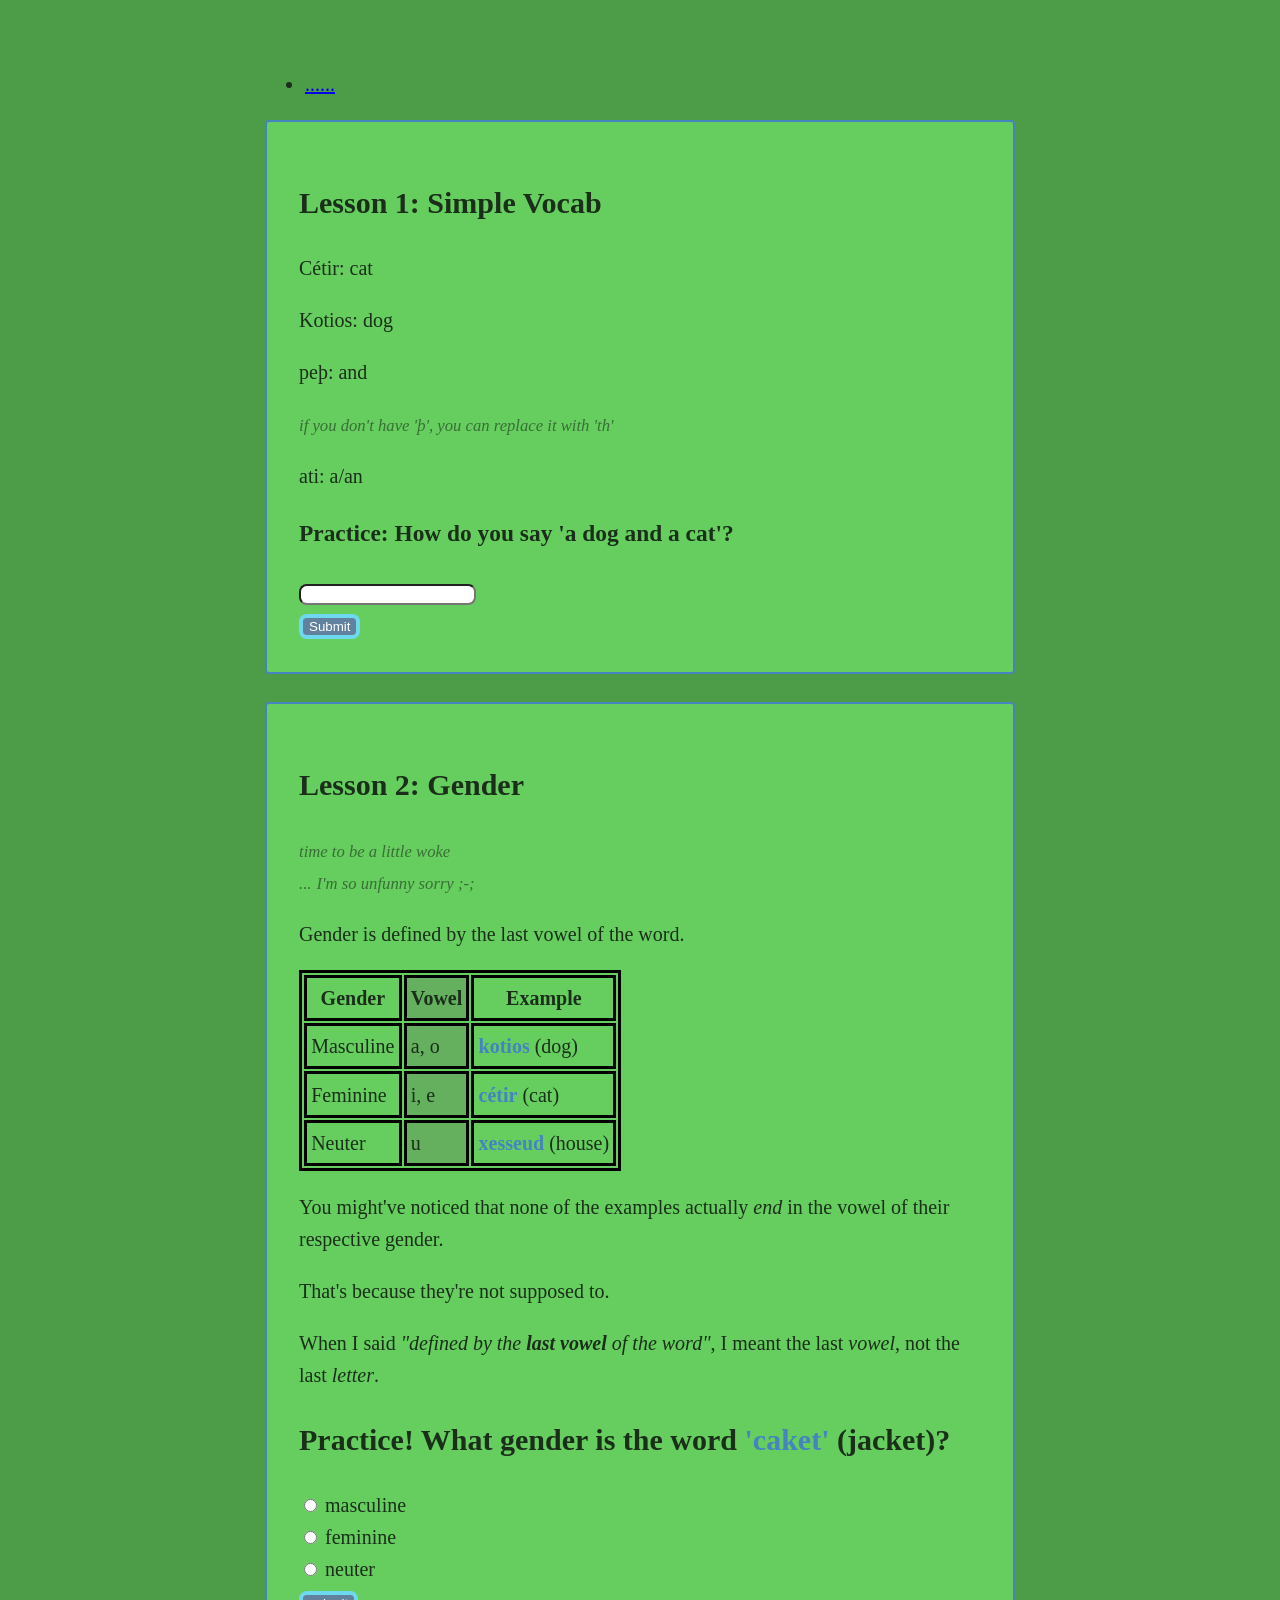
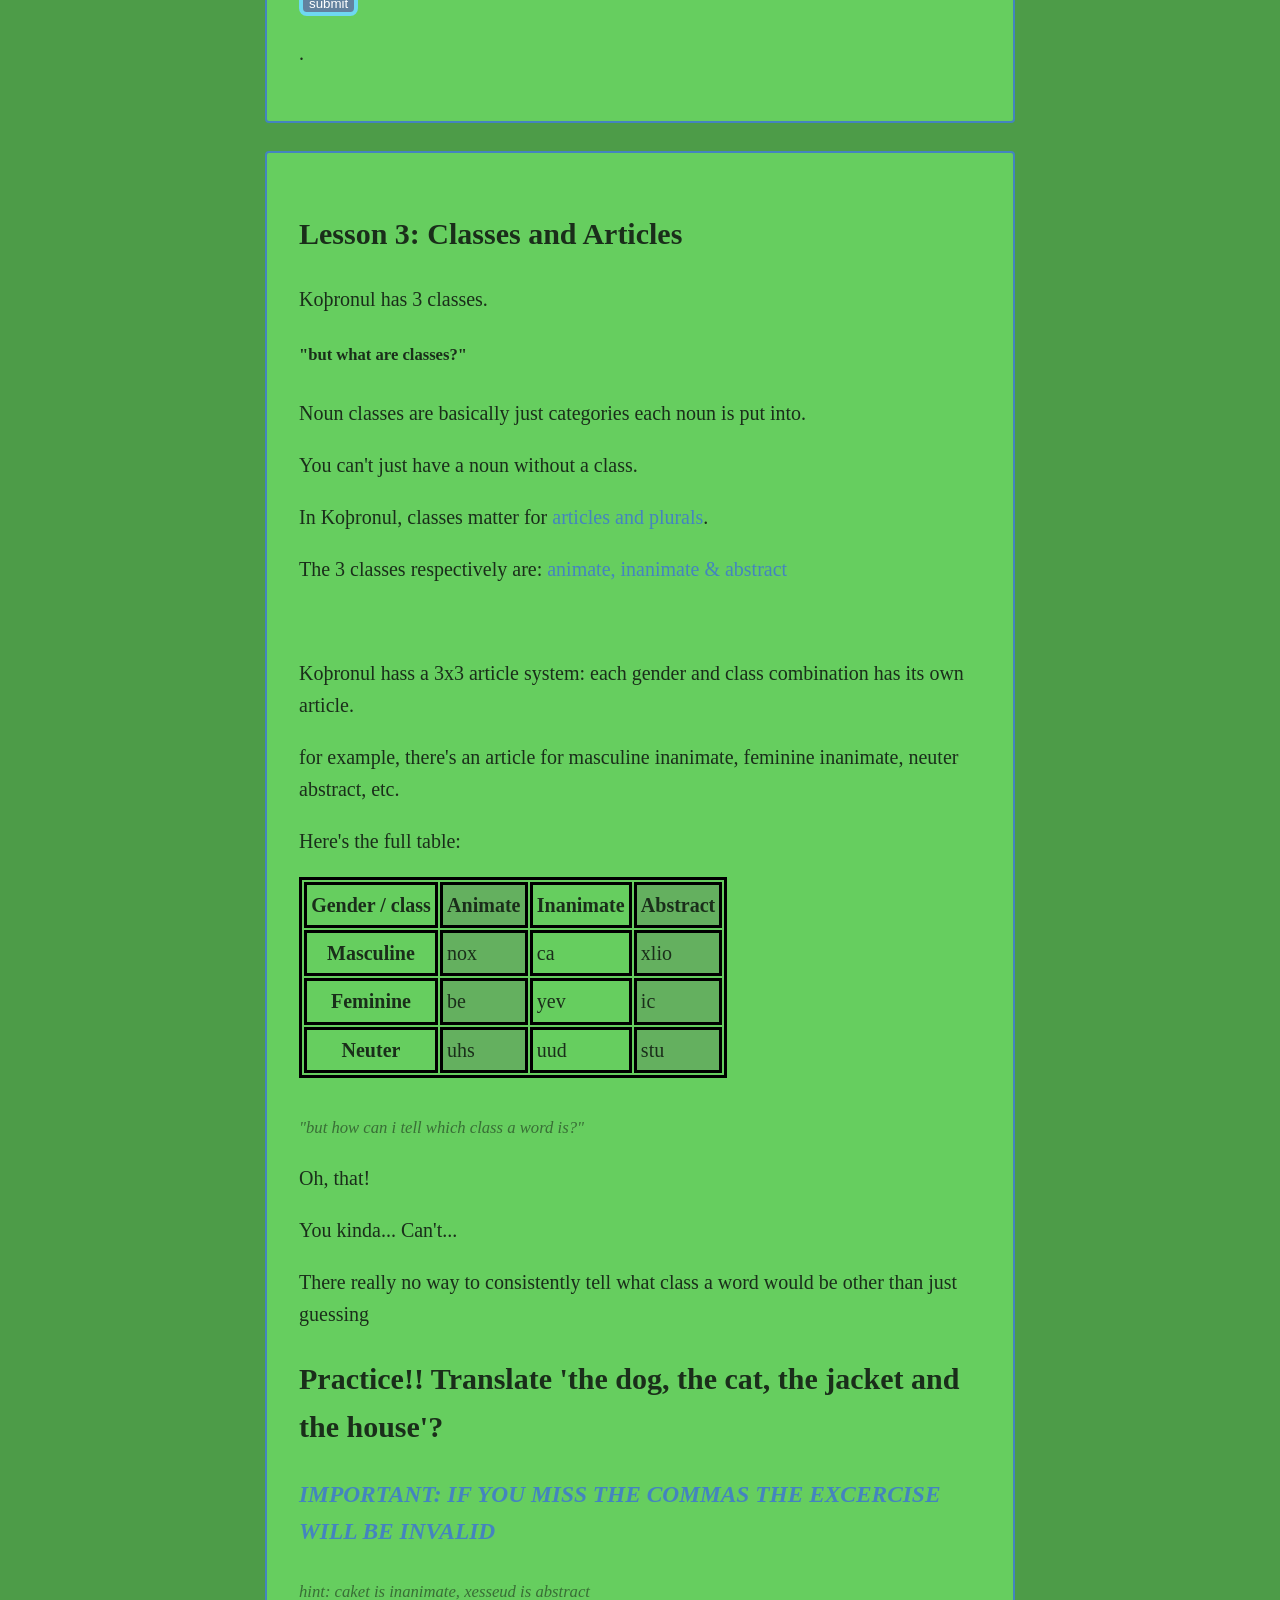
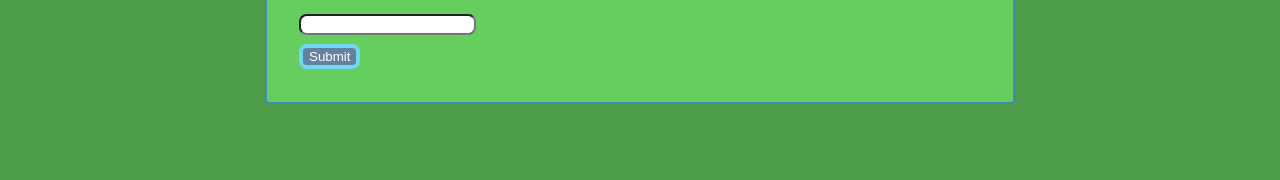
==== index.html @ 9de1907e "first commit" ====
<!DOCTYPE html>
<html>
<head>
  <meta charset="utf-8">
  <meta name="viewport" content="width=device-width, initial-scale=1">
  <link rel="stylesheet" href="style.css">
  <title>Koþronul course</title>
</head>
<body>
  <nav class="sticky-nav">
    <ul>
      <li><a href="#">......</a></li>
    </ul>
  </nav>

  <main>
    <section id="lesson1" class="lesson">
      <h2>Lesson 1: Simple Vocab</h2>
      <p>Cétir: cat</p>
      <p>Kotios: dog</p>
      <p>peþ: and</p>
      <small>if you don't have 'þ', you can replace it with 'th'</small>
      <p>ati: a/an</p>

      <h3>Practice: How do you say 'a dog and a cat'?</h3>
      <input type="text" id="les1">
      <p class="feedback" id= "fb1"></p>
      <button onclick="checkAnswer('les1', 'ati kotios peþ ati cétir', 'ati kotios peth ati cétir', 'fb1')">Submit</button>
    </section>

    <section id="lesson2" class=lesson>
      <h2>Lesson 2: Gender</h2>
      <small>time to be a little woke</small> <br>
      <small>...</small>
      <small>I'm so unfunny sorry ;-; </small>

      <p>Gender is defined by the last vowel of the word.</p>
      <table class="gender-table">
        <thead>
          <tr>
            <th>Gender</th>
            <th>Vowel</th>
            <th>Example</th>
          </tr>
        </thead>
        <tbody>
          <tr>
            <td>Masculine</td>
            <td>a, o</td>
            <td><span class="conlang">kotios</span> (dog)</td>
          </tr>
          <tr>
            <td>Feminine</td>
            <td>i, e</td>
            <td><span class="conlang">cétir</span> (cat)</td>
          </tr>
          <tr>
            <td>Neuter</td>
            <td>u</td>
            <td><span class="conlang">xesseud</span> (house)</td>
          </tr>
        </tbody>
      </table>
      <p>You might've noticed that none of the examples actually <i>end</i> in the vowel of their respective gender.</p>
      <p>That's because they're not supposed to.</p>
      <p>When I said <i>"defined by the <b>last vowel</b> of the word"</i>, I meant the last <i>vowel</i>, not the last <i>letter</i>.</p>

      <h2>Practice! What gender is the word <span class="hhl">'caket'</span> (jacket)?</h2>

      <input type="radio" name="lesson2-practice" value="masculine"> masculine <br>
      <input type="radio" name="lesson2-practice" value="feminine"> feminine <br>
      <input type="radio" name="lesson2-practice" value="neuter"> neuter <br>
      <button onclick="checkRad('lesson2-practice', 'feminine', 'fb2')">submit</button>
      <p id="fb2">.</p>
    </section>

    <section id="l3" class=lesson>
      <h2>Lesson 3: Classes and Articles</h2>
      <p>Koþronul has 3 classes.</p>
      <h5>"but what are classes?"</h5>
      <p>Noun classes are basically just categories each noun is put into.</p>
      <p>You can't just have a noun without a class.</p>
      <p>In Koþronul, classes matter for <span class="hl">articles and plurals</span>. </p>
      <p>The 3 classes respectively are: <span class="hl">animate, inanimate & abstract</span></p><br>
      <p>Koþronul hass a 3x3 article system: each gender and class combination has its own article.</p>
      <p>for example, there's an article for masculine inanimate, feminine inanimate, neuter abstract, etc.</p>
      <p>Here's the full table:</p>
      <table>
        <tr>
          <th>Gender / class</th>
          <th>Animate</th>
          <th>Inanimate</th>
          <th>Abstract</th>
        </tr>
        <tr>
          <th>Masculine</th>
          <td>nox</td>
          <td>ca</td>
          <td>xlio</td>
        </tr>
        <tr>
          <th>Feminine</th>
          <td>be</td>
          <td>yev</td>
          <td>ic</td>
        </tr>
        <tr>
          <th>Neuter</th>
          <td>uhs</td>
          <td>uud</td>
          <td>stu</td>
        </tr>
      </table> <br>
      <small>"but how can i tell which class a word is?"</small>
      <p>Oh, that!</p>
      <p>You kinda... Can't...</p>
      <p>There really no way to consistently tell what class a word would be other than just guessing</p>

      <h2>Practice!! Translate 'the dog, the cat, the jacket and the house'?</h2>
      <h3 class=hhl><i>IMPORTANT: IF YOU MISS THE COMMAS THE EXCERCISE WILL BE INVALID</i></h3>
      <small> hint: caket is inanimate, xesseud is abstract </small><br>
      <input type="text" id="les3">
      <p class="feedback" id= "fb3"></p>
      <button onclick="checkAnswer('les3', 'nox kotios, be cétir, yev caket peþ stu xesseud', 'nox kotios, be cétir, yev caket peth stu xesseud', 'fb3')">Submit</button>
    </section>

  </main>
  <script src="script.js"></script>
</body>
</html>
---- style.css ----
:root{
  --flag-blue: #4484BF;
  --white: #FFF;
  --small: #1a2e1a99;
  --flag-green: #66CE5F;
  --bg: #4d9c48;
  --main: #1a2e1a;
  --gloss: #62819e; /* desaturated version of --flag-blue */
  --lemon: #e1f06e;
  --idk: #6ed8f0;
  --table-accent: #64b05f;
}
/* I still have no clue what this is supposed to be for.. */
.lesson-grid {
  display: grid;
  grid-template-columns: repeat(auto-fit, minmax(280px, 1fr));
  gap: 1.5rem;
}

/* The magic responsive text that shrinks on phones */
body {
  font-size: clamp(1rem, 2.5vw, 1.25rem);
  line-height: 1.6;
  max-width: 75ch;
  margin: 0 auto;
  padding: clamp(1rem, 4vw, 3rem);
  background-color: var(--bg);
  color: var(--main);
  font-family: 'Verdana';
}

.table-wrapper {
  overflow-x: auto;
}

img, video, iframe {
  max-width: 100%;
  height: auto;
}

small {
  color: var(--small);
  font-style: italic;
}
/*highlight*/
.hl { color: var(--flag-blue); }
/*high-highlight (so that I don't have to type <b></b> every five seconds*/
.hhl, .conlang { color: var(--flag-blue); font-weight: bold; }

.article-table {
  width: 100%;
  border-collapse: collapse;
  background-color: white;
  border-radius: 0.5rem;
  overflow: hidden;
  box-shadow: 0 2px 8px rgba(102, 206, 95, 0.2); /* Green-tinted shadow */
}

.article-table th {
  background-color: var(--flag-green);
  color: white;
  padding: 0.8rem;
  text-align: center;
}

.article-table td {
  padding: 0.6rem 0.8rem;
  border-bottom: 1px solid #e0f0de;
  text-align: center;
}

.article-table tr:nth-child(even) {
  background-color: #f3faf2;  /* Alternating very light green rows */
}

.lesson {
  background-color: var(--flag-green);
  padding: 2rem;
  border-radius: 0.25rem;
  margin-bottom: 1.75rem;
  border: 2px solid var(--flag-blue);
}

.feedback {
  color: #00000000;
  font-size: 1.25rem;
  margin: 0 0;
}

button {
  background-color: var(--gloss);
  color: var(--white);
  border: var(--idk) solid 0.29rem /*0.78rem*/;
  border-radius: 0.48rem;
}

input { border-radius: 0.48rem; }

table, th, td {
  border: solid black;
  /*padding: 0.26rem;*/
}

th, td {
  padding: 0.26rem;
}

table td:nth-child(even), th:nth-child(even){
  background-color: var(--table-accent);
}
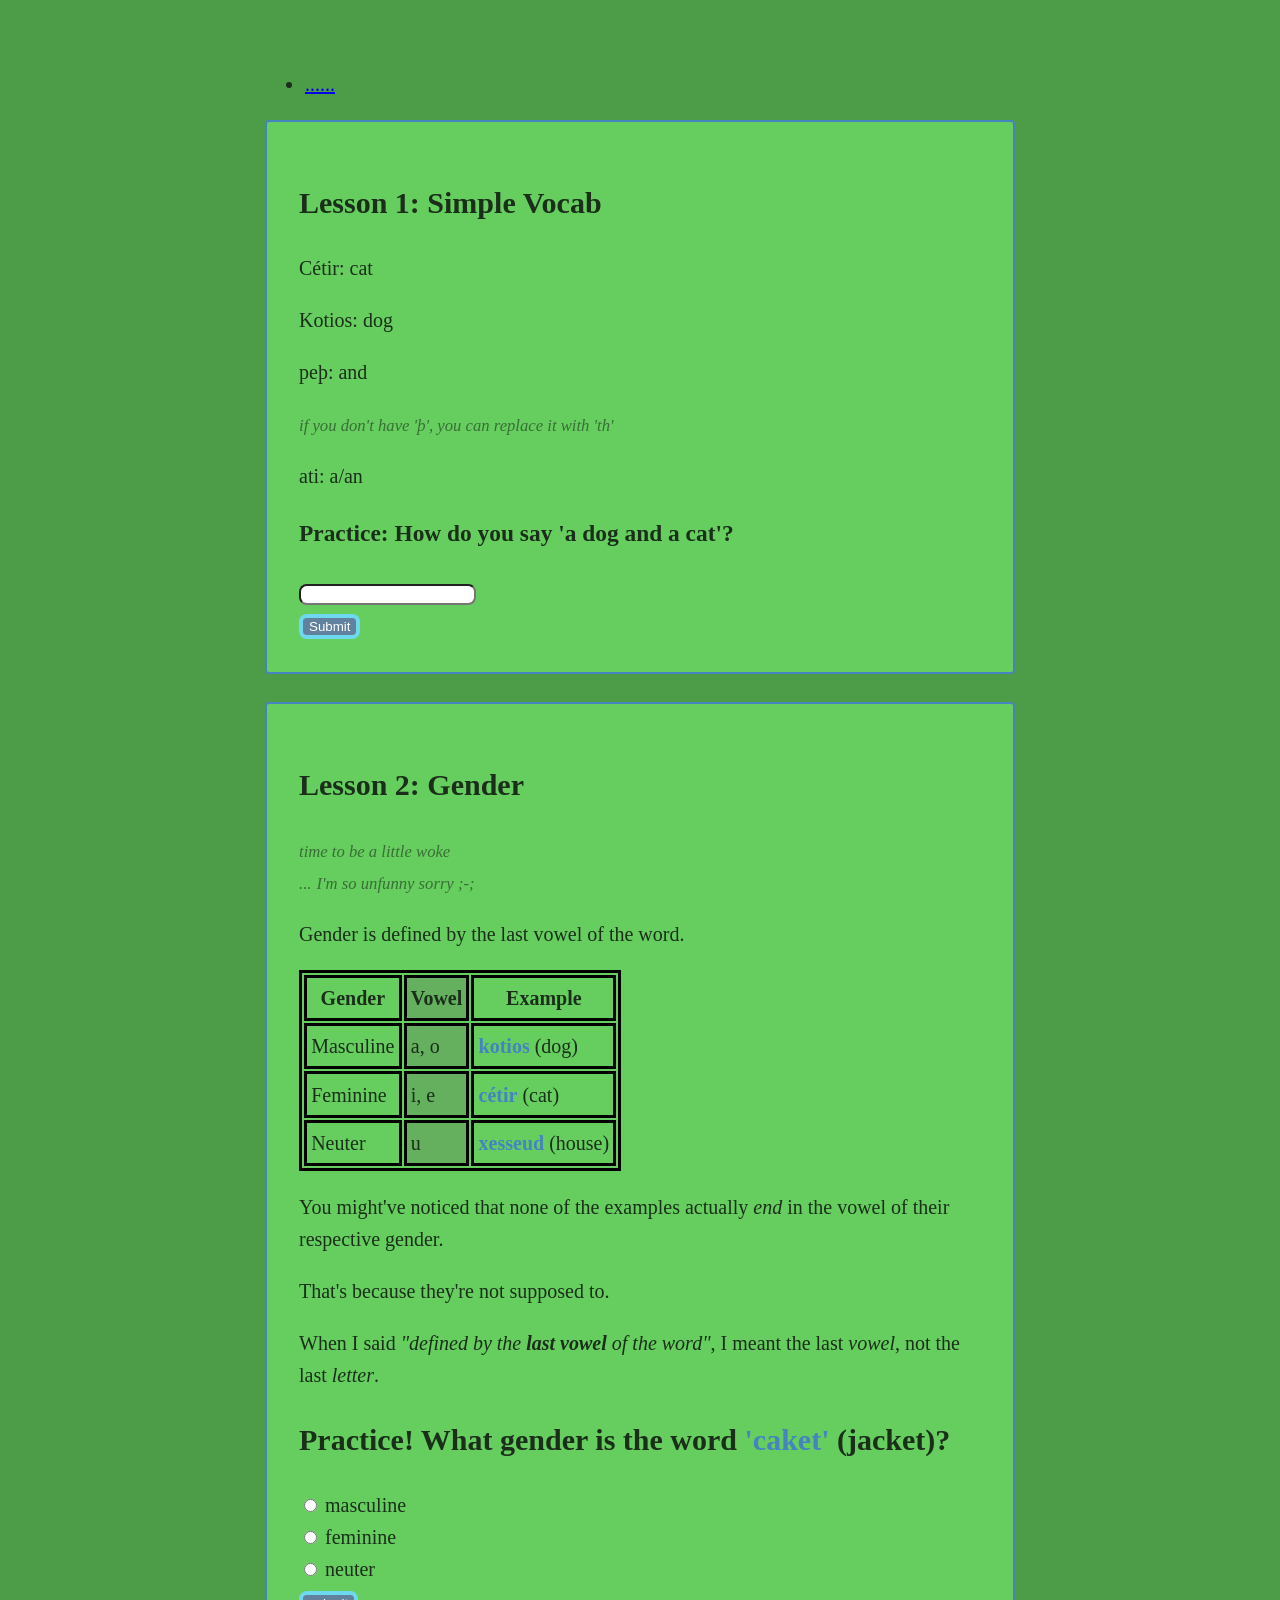
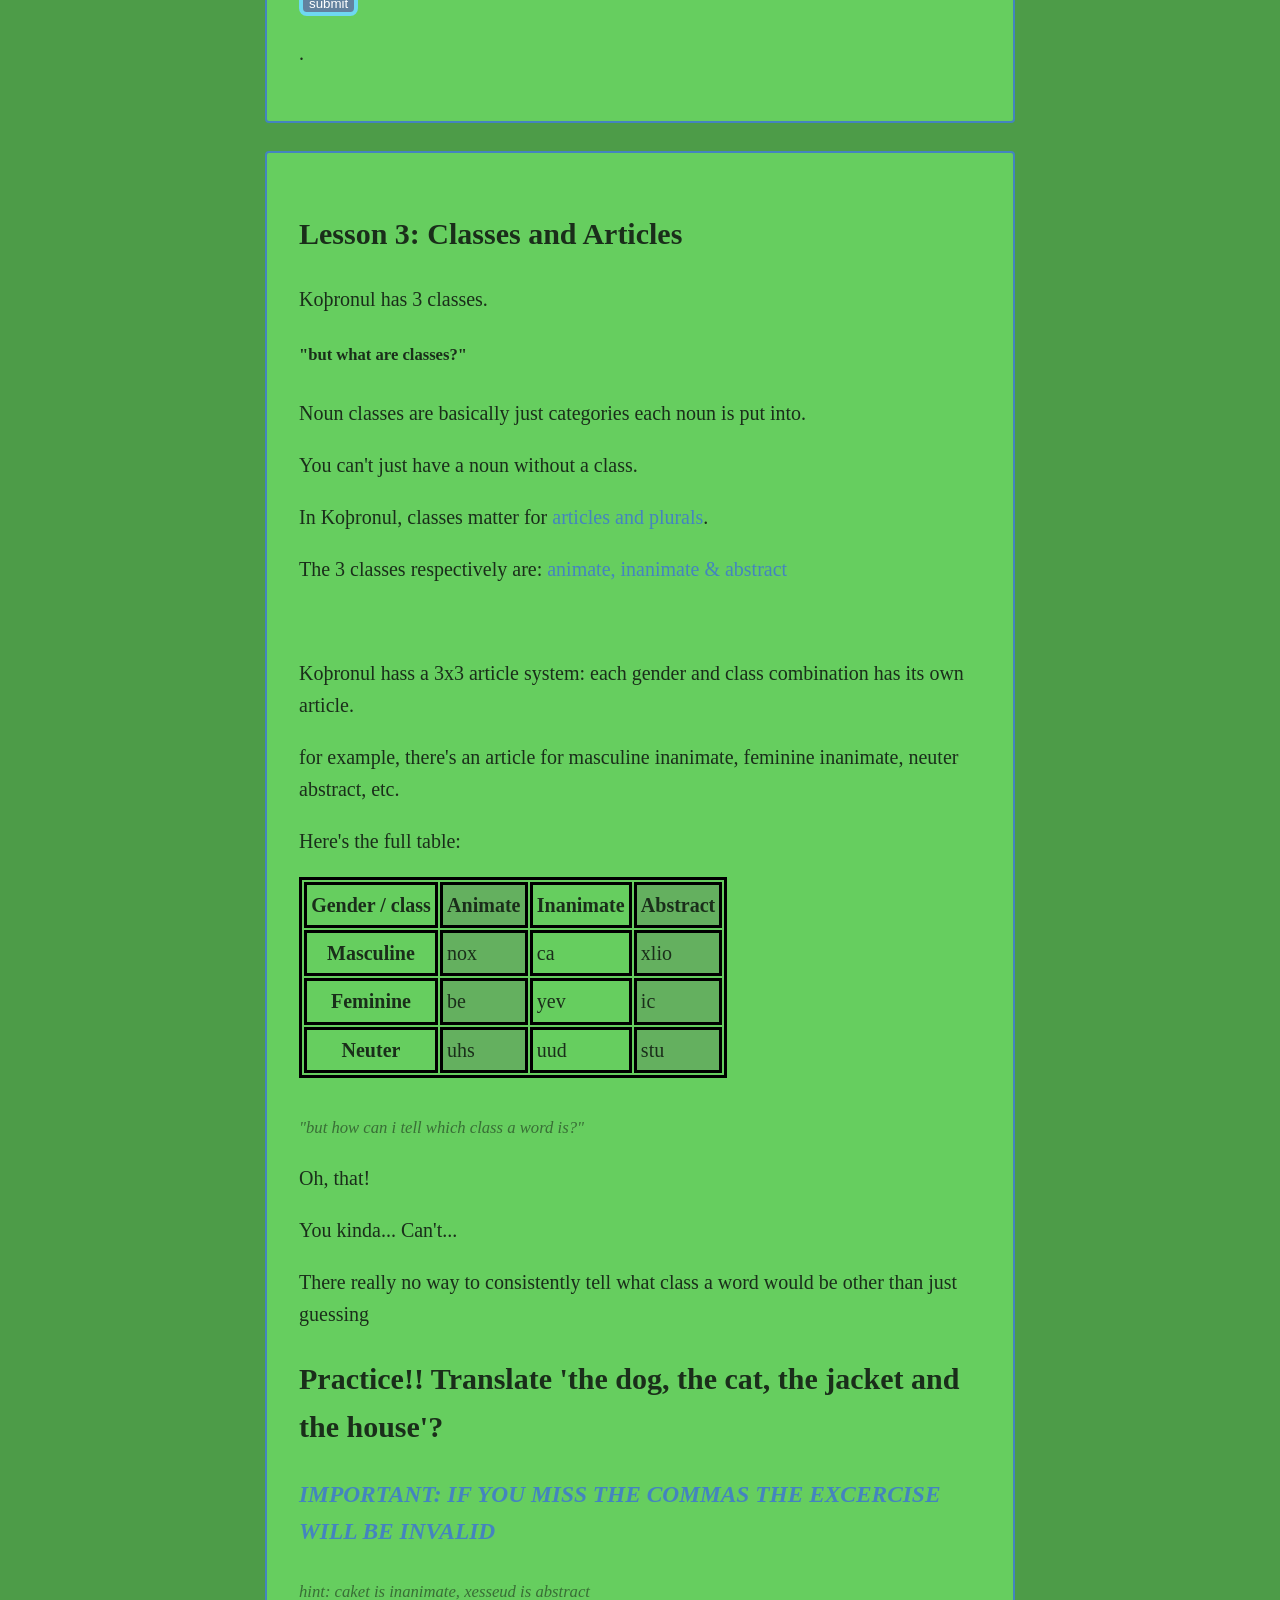
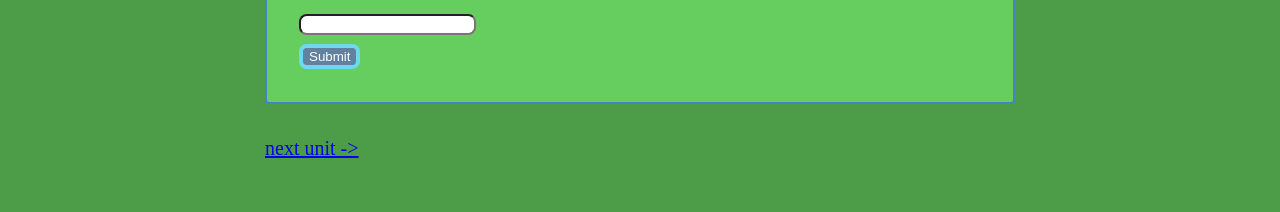
==== commit b9c6a71c: "hvbjhfksda" ====
--- a/index.html
+++ b/index.html
@@ -123,7 +123,8 @@
       <p class="feedback" id= "fb3"></p>
       <button onclick="checkAnswer('les3', 'nox kotios, be cétir, yev caket peþ stu xesseud', 'nox kotios, be cétir, yev caket peth stu xesseud', 'fb3')">Submit</button>
     </section>
-
+    
+    <a href="1.html">next unit -></a>
   </main>
   <script src="script.js"></script>
 </body>
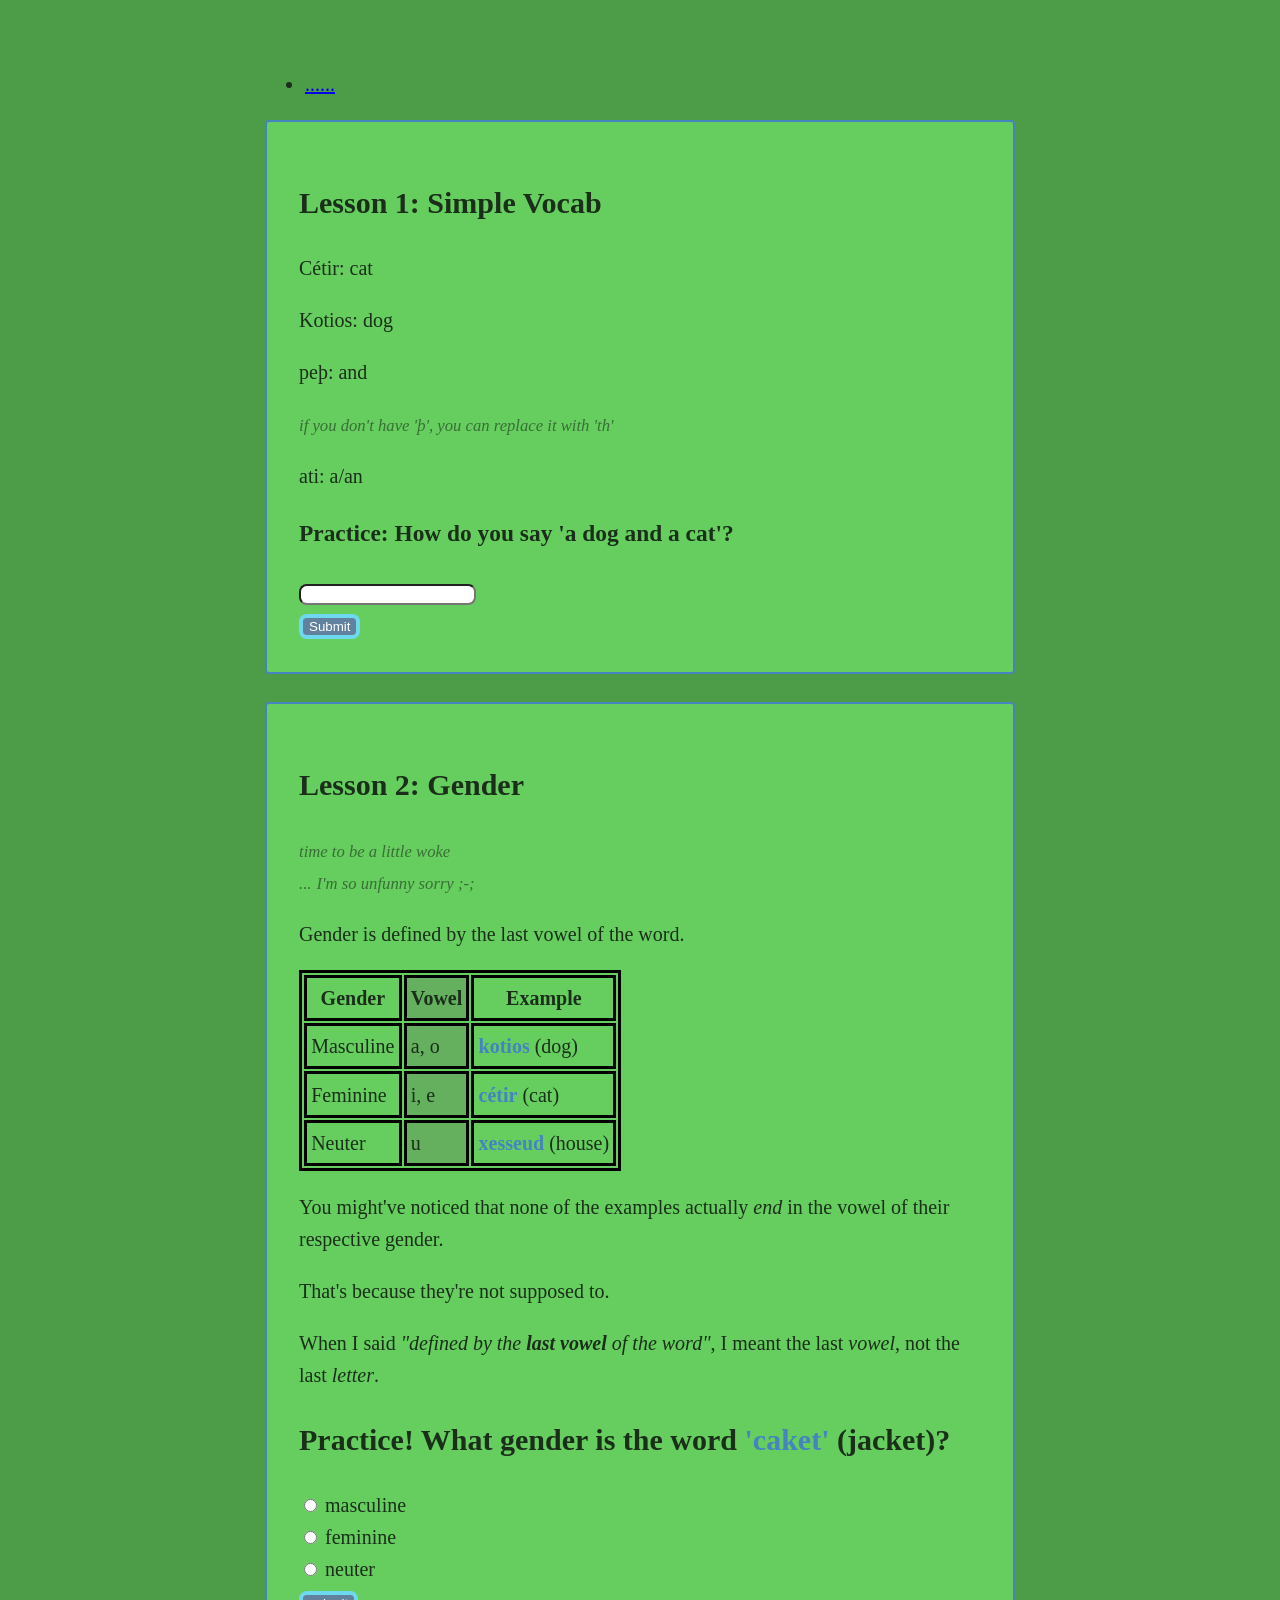
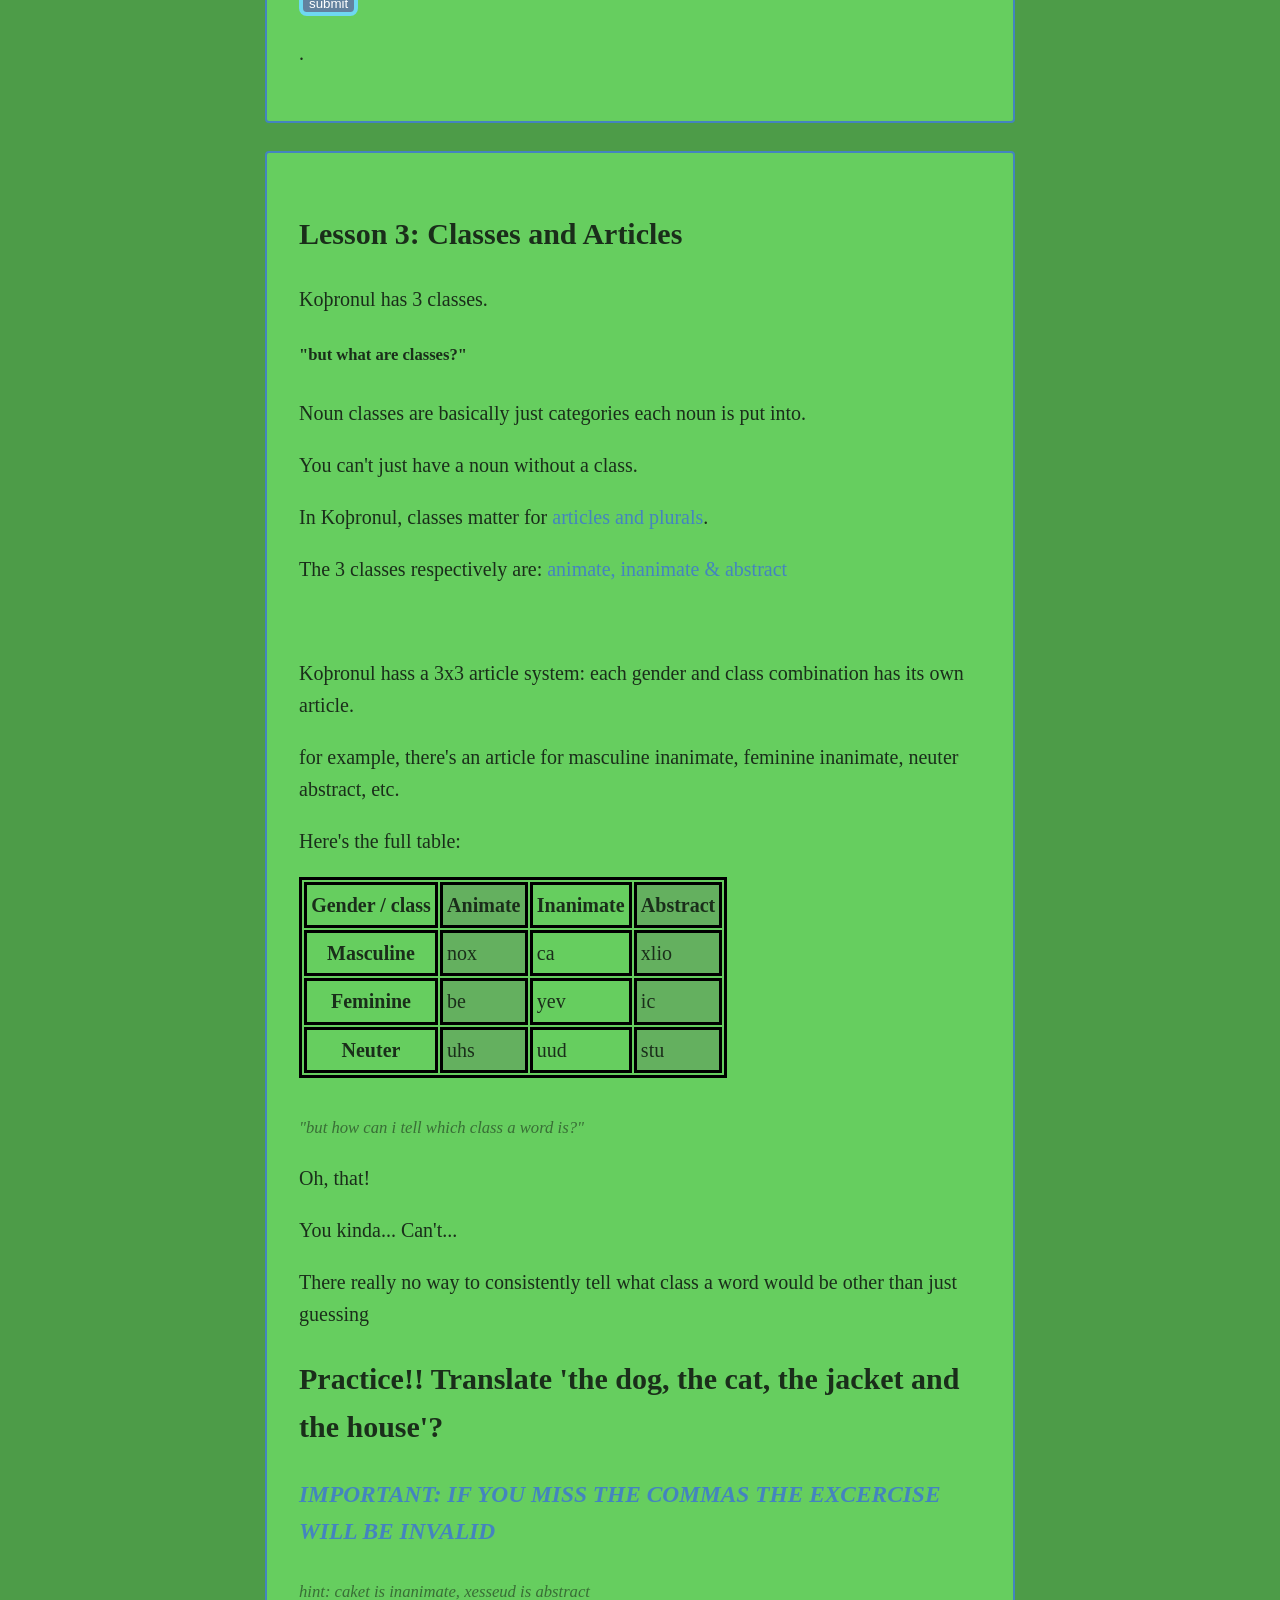
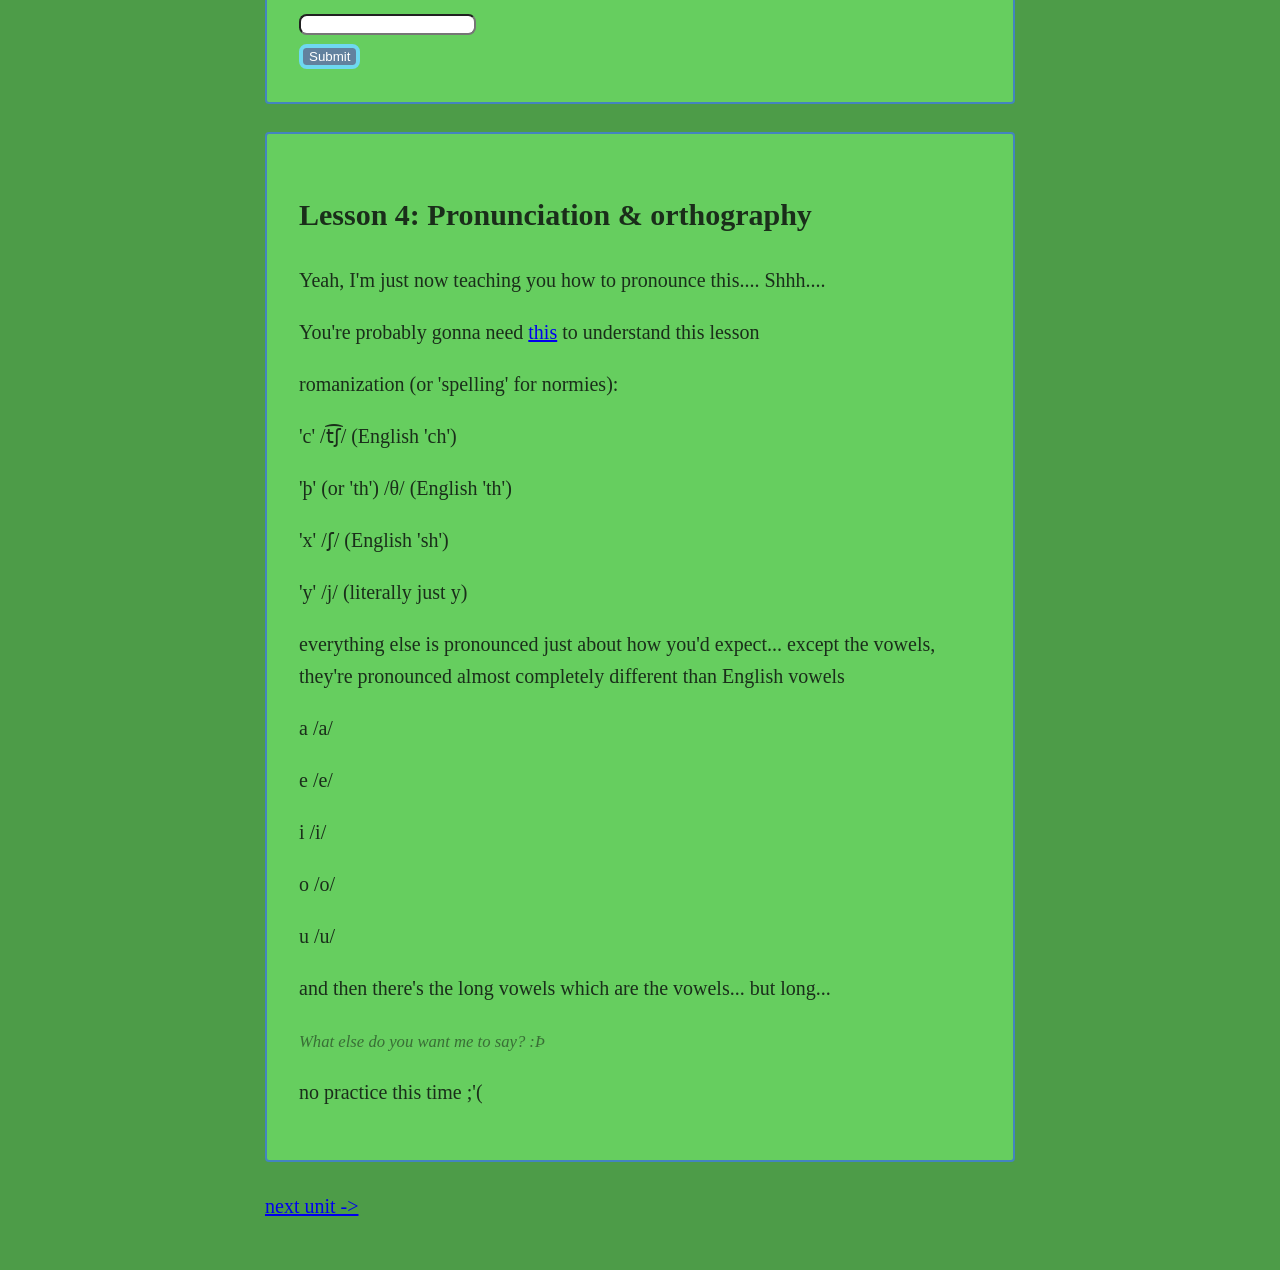
==== commit 48b11d6c: "eddeglerhg" ====
--- a/index.html
+++ b/index.html
@@ -4,6 +4,7 @@
   <meta charset="utf-8">
   <meta name="viewport" content="width=device-width, initial-scale=1">
   <link rel="stylesheet" href="style.css">
+  <link rel="icon" href="icon.png">
   <title>Koþronul course</title>
 </head>
 <body>
@@ -123,7 +124,25 @@
       <p class="feedback" id= "fb3"></p>
       <button onclick="checkAnswer('les3', 'nox kotios, be cétir, yev caket peþ stu xesseud', 'nox kotios, be cétir, yev caket peth stu xesseud', 'fb3')">Submit</button>
     </section>
-    
+    <section id="l4" class="lesson">
+      <h2>Lesson 4: Pronunciation & orthography</h2>
+      <p>Yeah, I'm just now teaching you how to pronounce this.... Shhh....</p>
+      <p>You're probably gonna need <a href="https://ipachart.com" target="_blank">this</a> to understand this lesson</p>
+      <p>romanization (or 'spelling' for normies):</p>
+      <p>'c' /t͡ʃ/ (English 'ch')</p>
+      <p>'þ' (or 'th') /θ/ (English 'th')</p>
+      <p>'x' /ʃ/ (English 'sh')</p>
+      <p>'y' /j/ (literally just y)</p>
+      <p>everything else is pronounced just about how you'd expect... except the vowels, they're pronounced almost completely different than English vowels</p>
+      <p>a /a/</p>
+      <p>e /e/</p>
+      <p>i /i/</p>
+      <p>o /o/</p>
+      <p>u /u/</p>
+      <p>and then there's the long vowels which are the vowels... but long...</p>
+      <small>What else do you want me to say? :Þ</small> <br>
+      <p>no practice this time ;'(</p>
+    </section>
     <a href="1.html">next unit -></a>
   </main>
   <script src="script.js"></script>
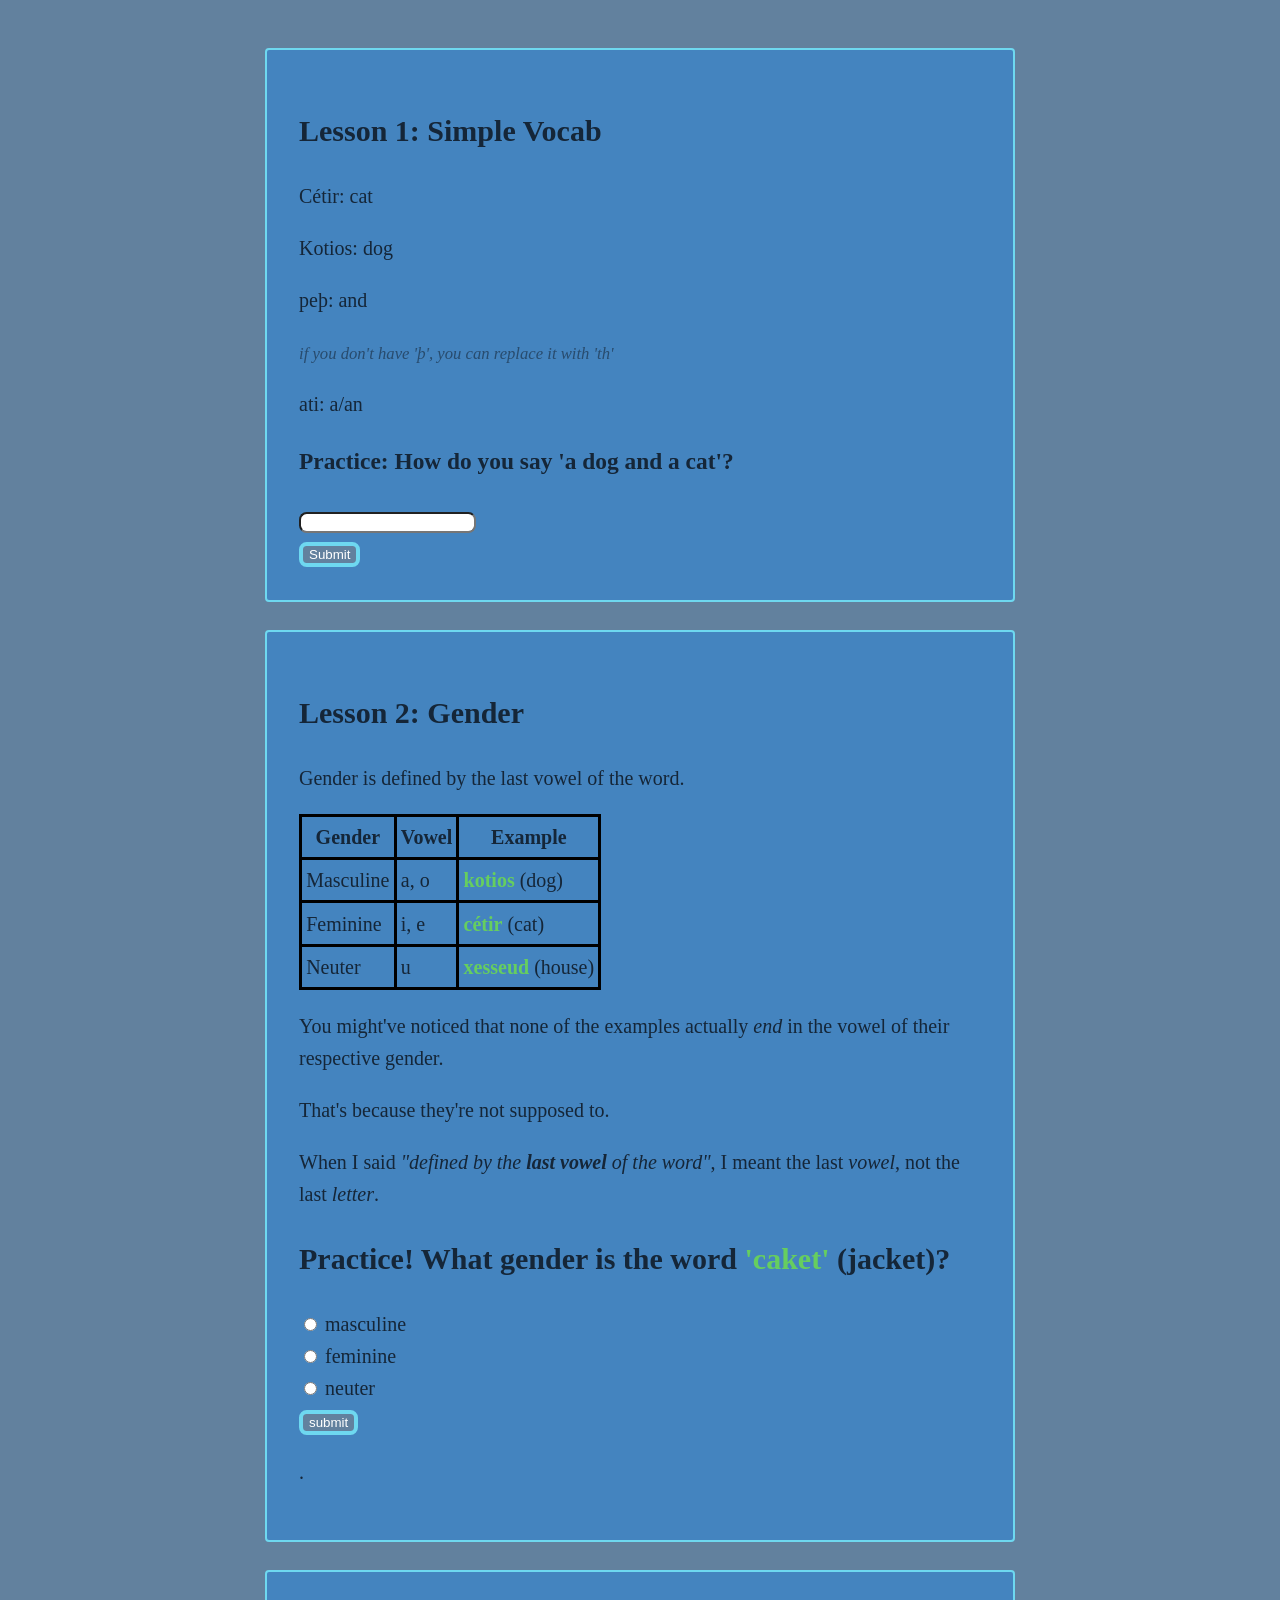
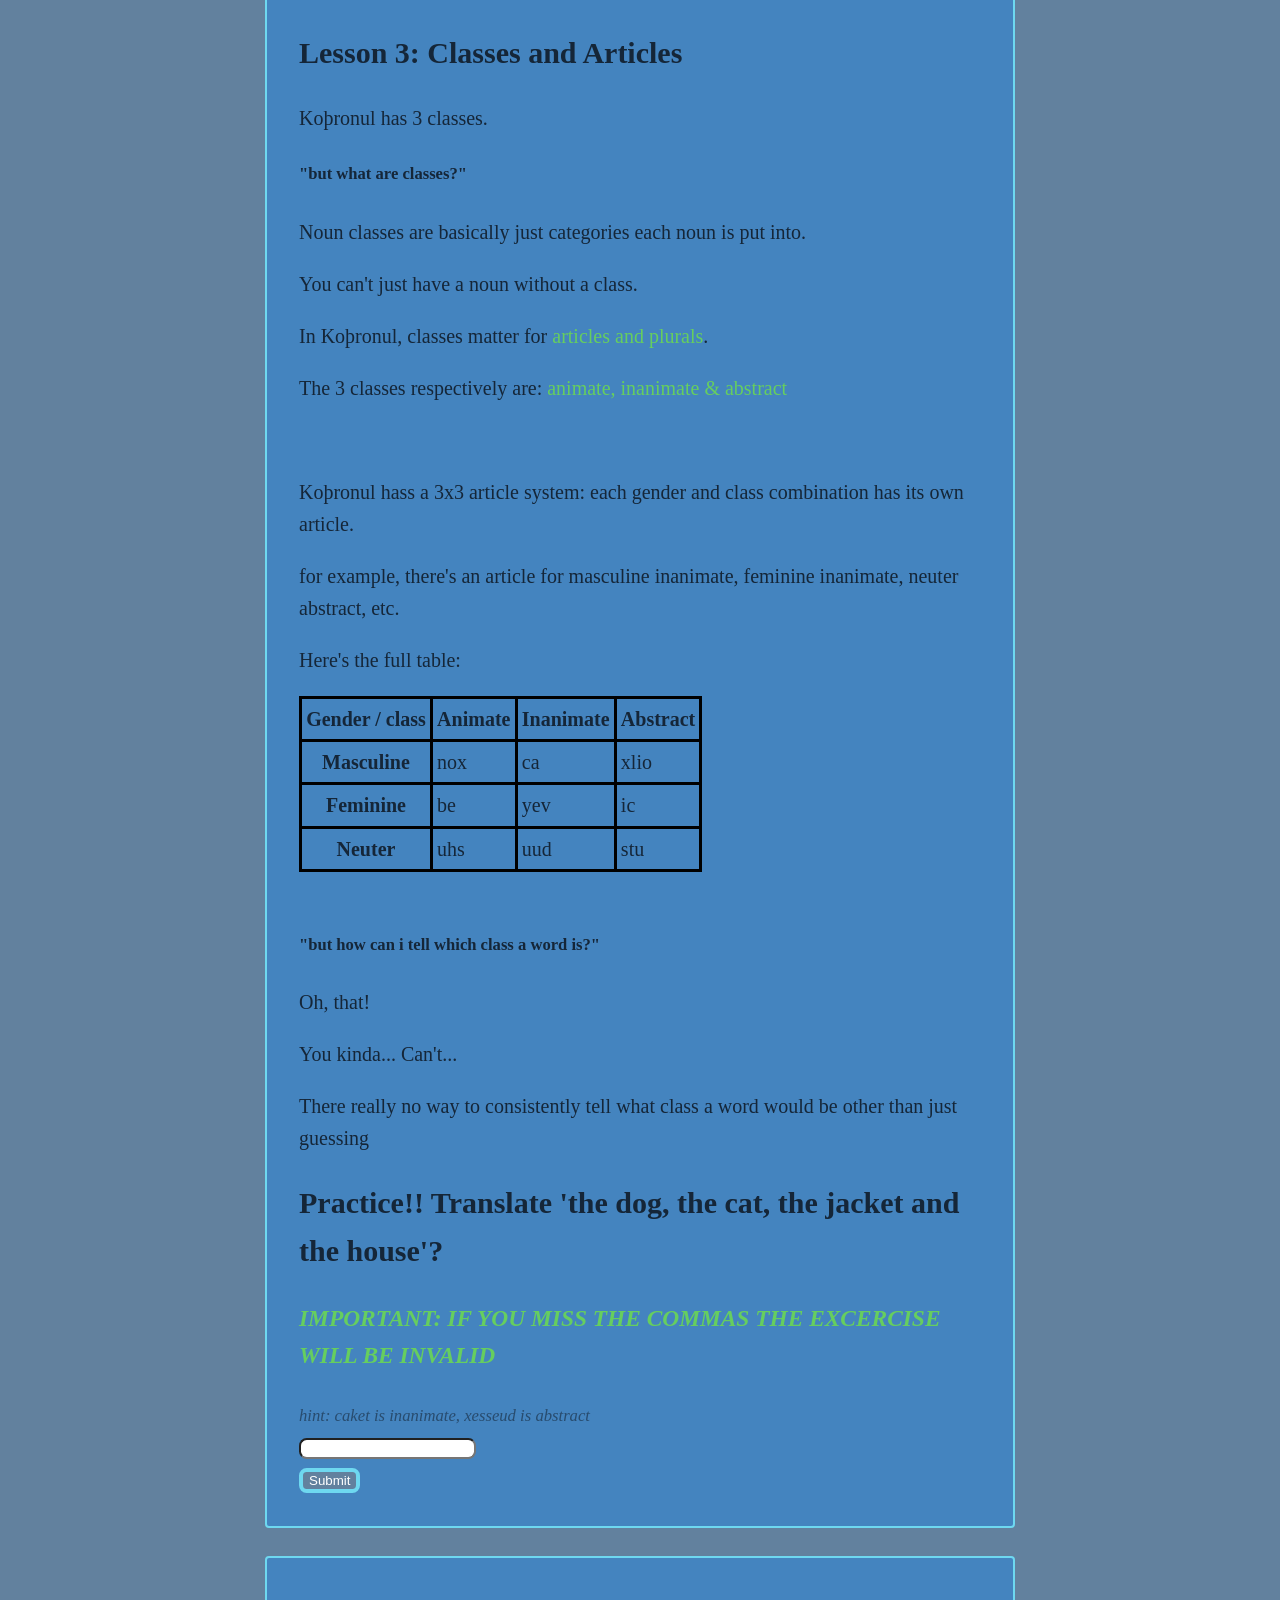
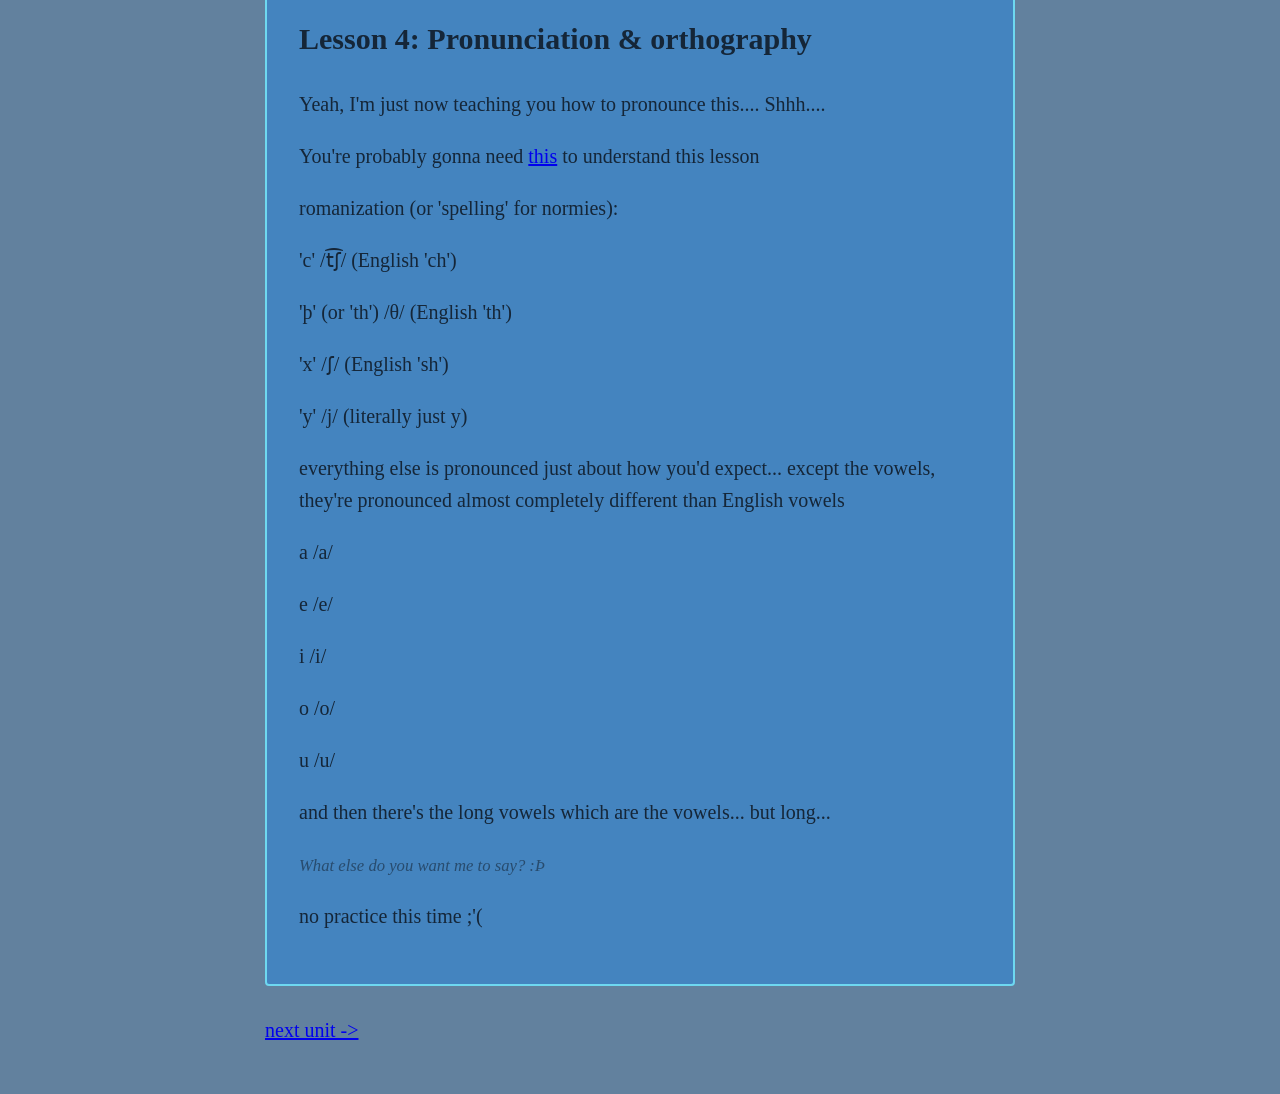
==== commit 49f9863a: "changed themeing" ====
--- a/index.html
+++ b/index.html
@@ -8,12 +8,6 @@
   <title>Koþronul course</title>
 </head>
 <body>
-  <nav class="sticky-nav">
-    <ul>
-      <li><a href="#">......</a></li>
-    </ul>
-  </nav>
-
   <main>
     <section id="lesson1" class="lesson">
       <h2>Lesson 1: Simple Vocab</h2>
@@ -31,12 +25,12 @@
 
     <section id="lesson2" class=lesson>
       <h2>Lesson 2: Gender</h2>
-      <small>time to be a little woke</small> <br>
-      <small>...</small>
-      <small>I'm so unfunny sorry ;-; </small>
+      <!--< small>time to be a little woke</small> <br>
+      <small>...</small><br>
+      <small>I'm so unfunny sorry ;-; </small> -->
 
       <p>Gender is defined by the last vowel of the word.</p>
-      <table class="gender-table">
+      <table>
         <thead>
           <tr>
             <th>Gender</th>
@@ -112,7 +106,7 @@
           <td>stu</td>
         </tr>
       </table> <br>
-      <small>"but how can i tell which class a word is?"</small>
+      <h5>"but how can i tell which class a word is?"</h5>
       <p>Oh, that!</p>
       <p>You kinda... Can't...</p>
       <p>There really no way to consistently tell what class a word would be other than just guessing</p>
--- a/style.css
+++ b/style.css
@@ -1,10 +1,11 @@
 :root{
   --flag-blue: #4484BF;
   --white: #FFF;
-  --small: #1a2e1a99;
+  --small: #15263899;
   --flag-green: #66CE5F;
-  --bg: #4d9c48;
-  --main: #1a2e1a;
+  /*--bg: #4d9c48;*/
+  /*--main: #1a2e1a;*/
+  --main: #152638;
   --gloss: #62819e; /* desaturated version of --flag-blue */
   --lemon: #e1f06e;
   --idk: #6ed8f0;
@@ -24,7 +25,7 @@
   max-width: 75ch;
   margin: 0 auto;
   padding: clamp(1rem, 4vw, 3rem);
-  background-color: var(--bg);
+  background-color: var(--gloss);
   color: var(--main);
   font-family: 'Verdana';
 }
@@ -43,42 +44,16 @@
   font-style: italic;
 }
 /*highlight*/
-.hl { color: var(--flag-blue); }
+.hl { color: var(--flag-green); }
 /*high-highlight (so that I don't have to type <b></b> every five seconds*/
-.hhl, .conlang { color: var(--flag-blue); font-weight: bold; }
-
-.article-table {
-  width: 100%;
-  border-collapse: collapse;
-  background-color: white;
-  border-radius: 0.5rem;
-  overflow: hidden;
-  box-shadow: 0 2px 8px rgba(102, 206, 95, 0.2); /* Green-tinted shadow */
-}
-
-.article-table th {
-  background-color: var(--flag-green);
-  color: white;
-  padding: 0.8rem;
-  text-align: center;
-}
-
-.article-table td {
-  padding: 0.6rem 0.8rem;
-  border-bottom: 1px solid #e0f0de;
-  text-align: center;
-}
-
-.article-table tr:nth-child(even) {
-  background-color: #f3faf2;  /* Alternating very light green rows */
-}
+.hhl, .conlang { color: var(--flag-green); font-weight: bold; }
 
 .lesson {
-  background-color: var(--flag-green);
+  background-color: var(--flag-blue) /*var(--flag-green)*/;
   padding: 2rem;
   border-radius: 0.25rem;
   margin-bottom: 1.75rem;
-  border: 2px solid var(--flag-blue);
+  border: 2px solid var(--idk);
 }
 
 .feedback {
@@ -98,6 +73,7 @@
 
 table, th, td {
   border: solid black;
+  border-collapse: collapse;
   /*padding: 0.26rem;*/
 }
 
@@ -105,6 +81,7 @@
   padding: 0.26rem;
 }
 
-table td:nth-child(even), th:nth-child(even){
+/*table td:nth-child(even), th:nth-child(even){
   background-color: var(--table-accent);
 }
+*/
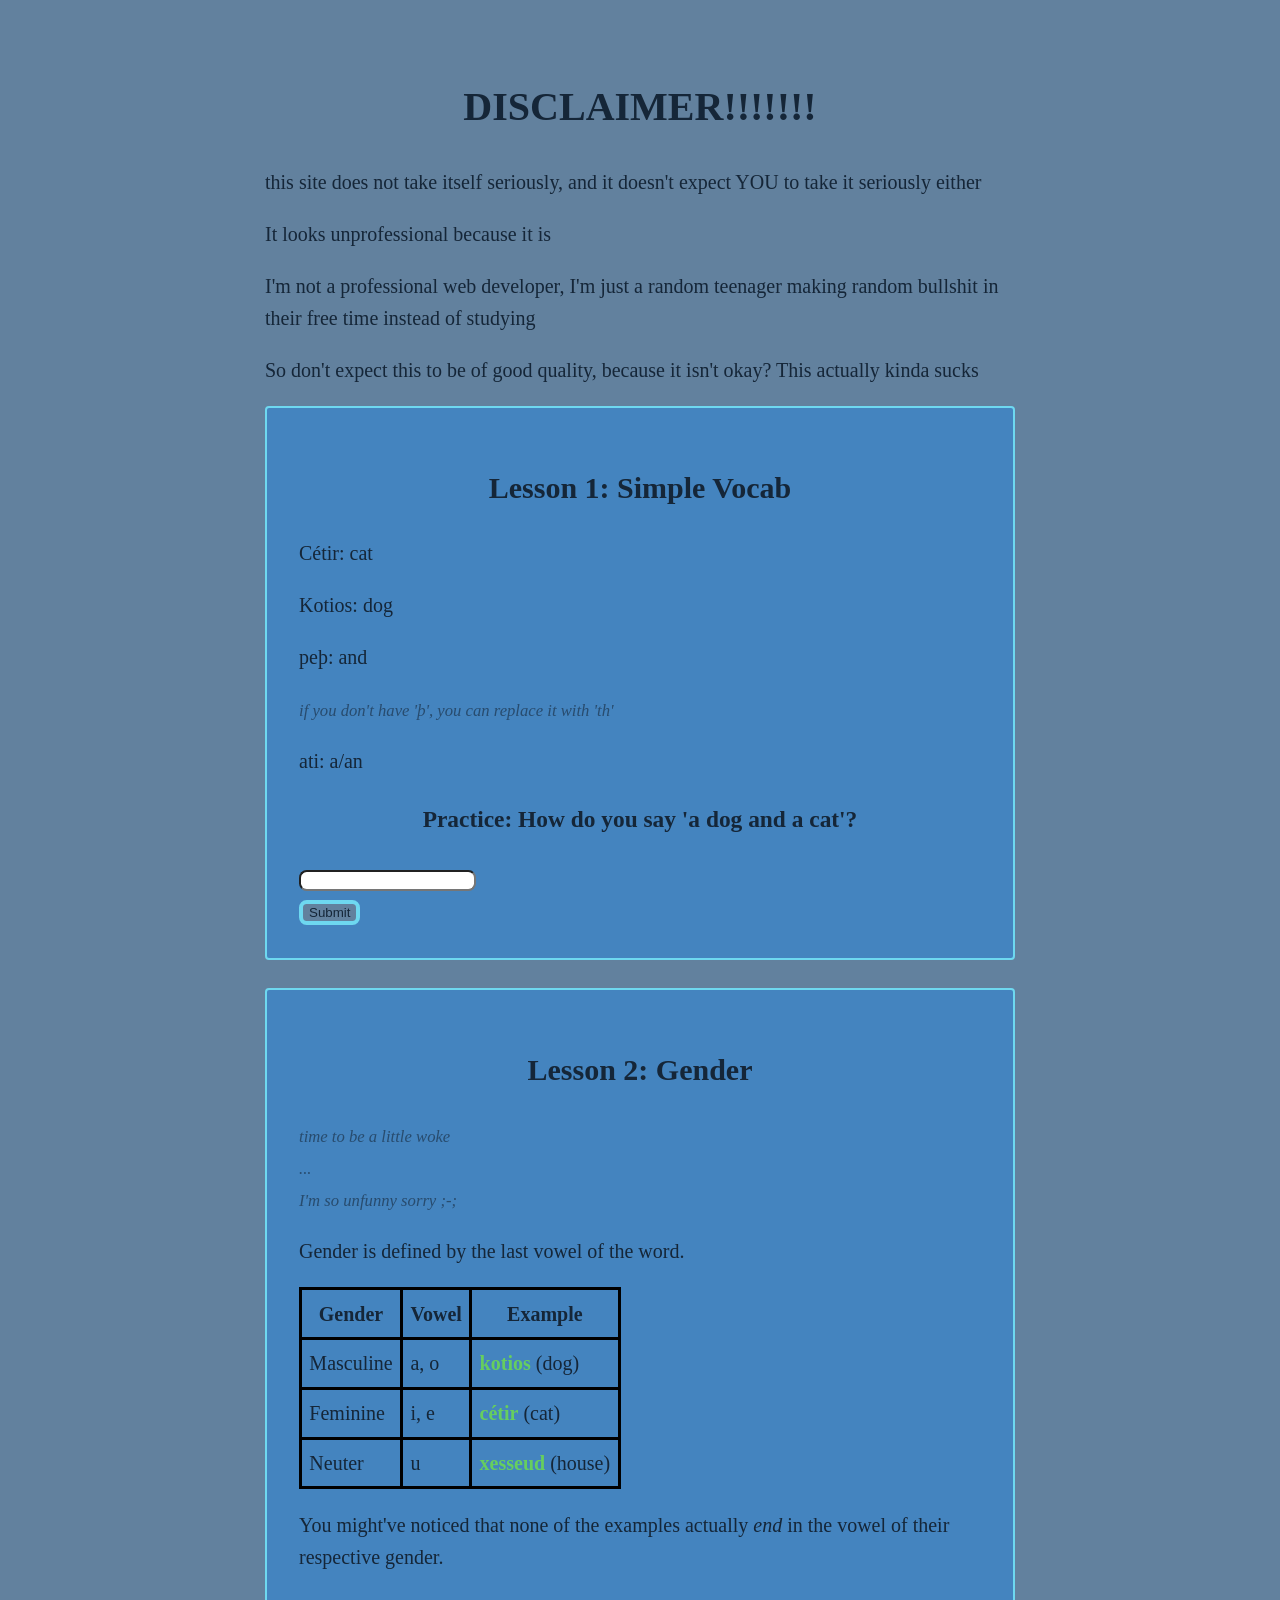
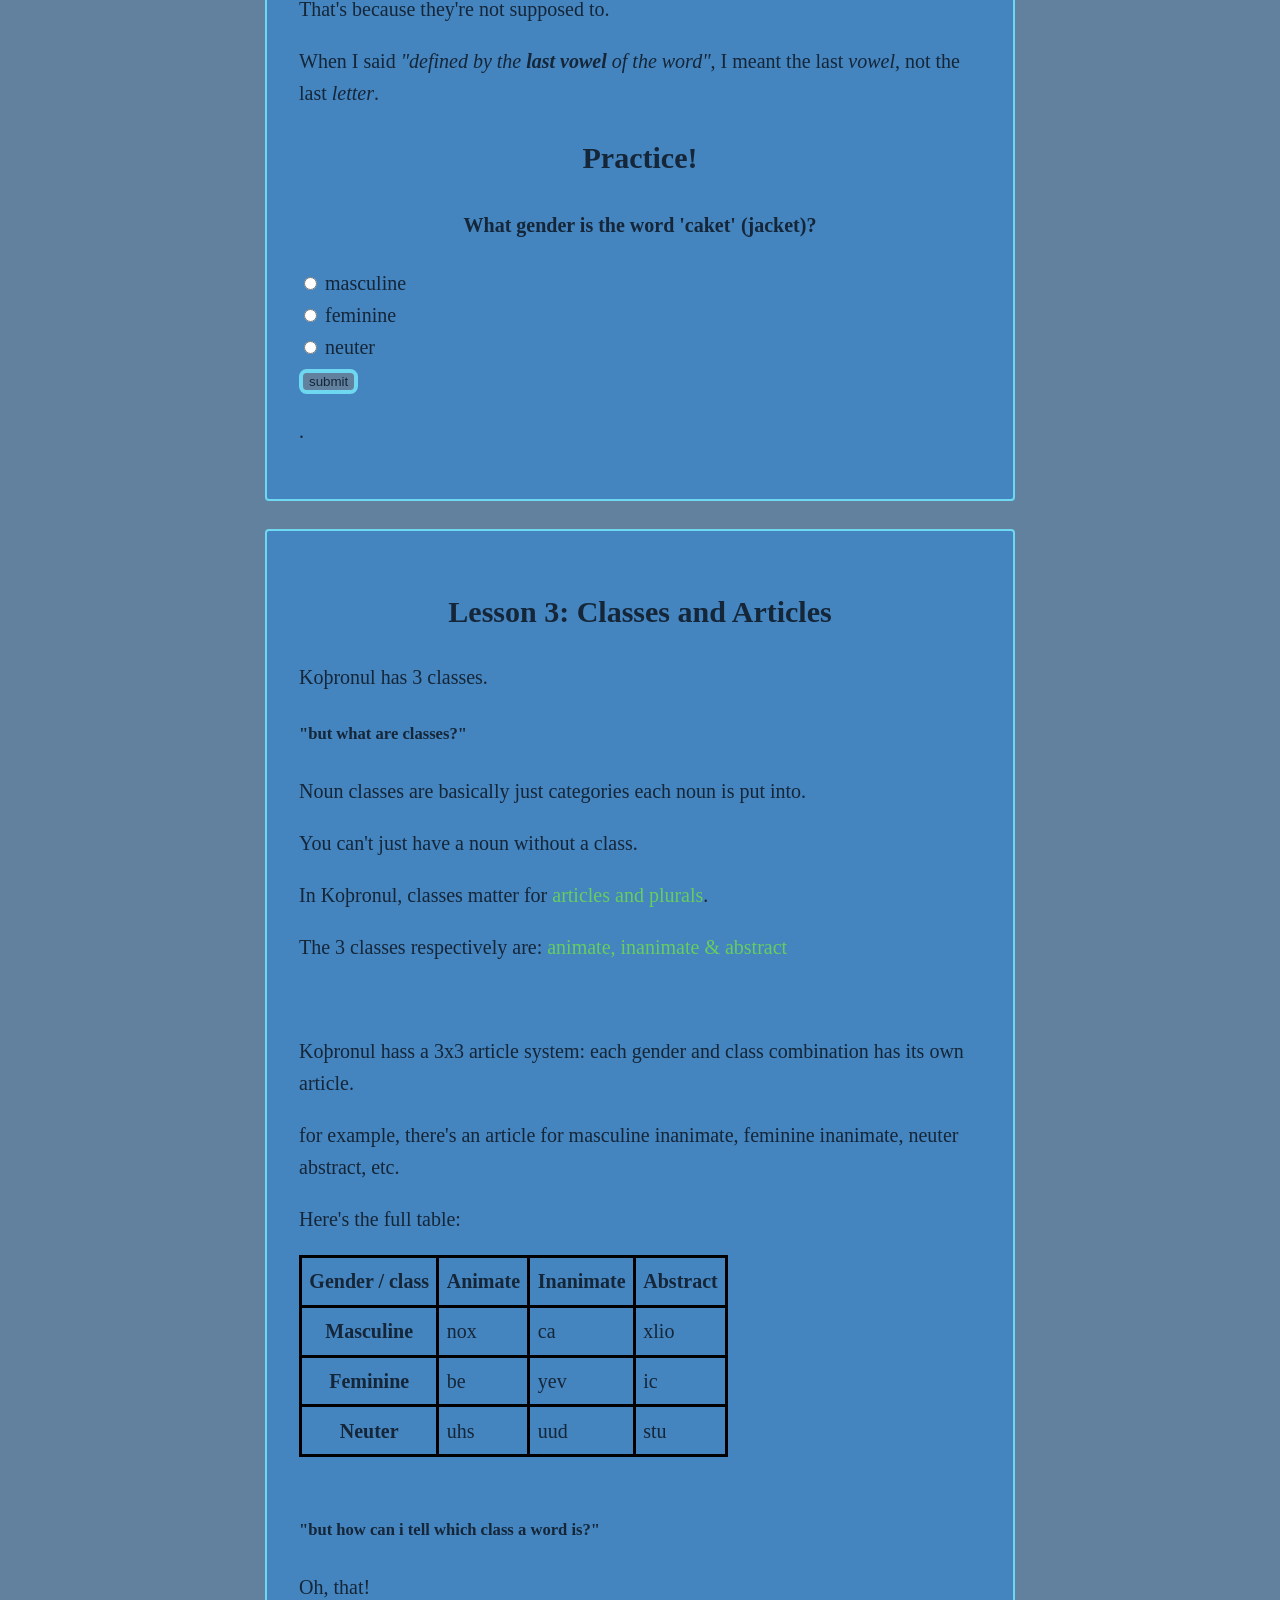
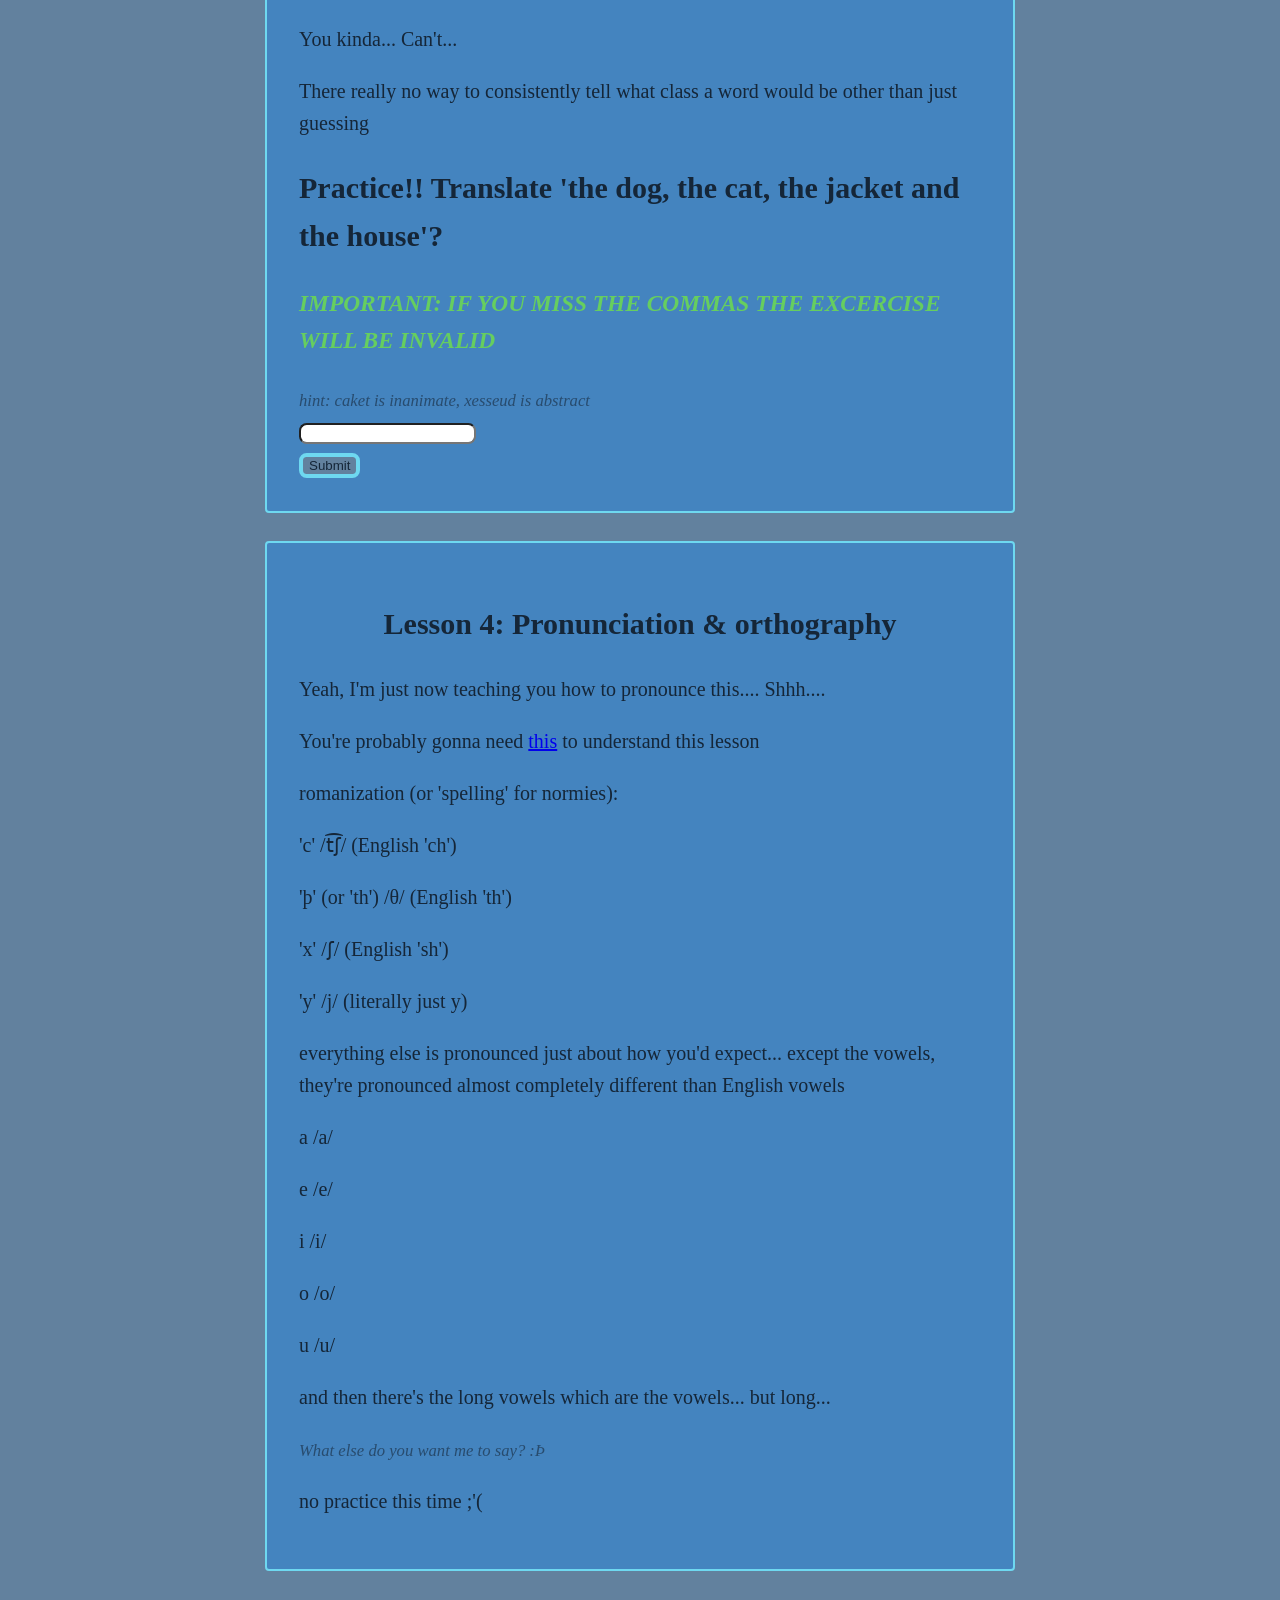
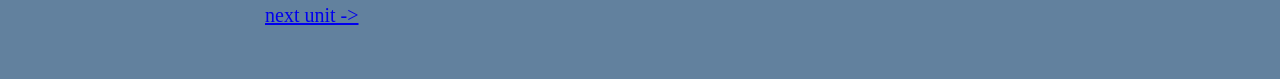
==== commit c8ae49d4: "added stuff idfk anymore just update this shit bro" ====
--- a/index.html
+++ b/index.html
@@ -8,6 +8,11 @@
   <title>Koþronul course</title>
 </head>
 <body>
+  <h1>DISCLAIMER!!!!!!!</h1>
+  <p>this site does not take itself seriously, and it doesn't expect YOU to take it seriously either</p>
+  <p>It looks unprofessional because it is</p>
+  <p>I'm not a professional web developer, I'm just a random teenager making random bullshit in their free time instead of studying</p>
+  <p>So don't expect this to be of good quality, because it isn't okay? This actually kinda sucks</p>
   <main>
     <section id="lesson1" class="lesson">
       <h2>Lesson 1: Simple Vocab</h2>
@@ -25,9 +30,9 @@
 
     <section id="lesson2" class=lesson>
       <h2>Lesson 2: Gender</h2>
-      <!--< small>time to be a little woke</small> <br>
+      <small>time to be a little woke</small> <br>
       <small>...</small><br>
-      <small>I'm so unfunny sorry ;-; </small> -->
+      <small>I'm so unfunny sorry ;-; </small> 
 
       <p>Gender is defined by the last vowel of the word.</p>
       <table>
@@ -60,7 +65,8 @@
       <p>That's because they're not supposed to.</p>
       <p>When I said <i>"defined by the <b>last vowel</b> of the word"</i>, I meant the last <i>vowel</i>, not the last <i>letter</i>.</p>
 
-      <h2>Practice! What gender is the word <span class="hhl">'caket'</span> (jacket)?</h2>
+      <h2>Practice!</h2>
+      <h4>What gender is the word 'caket' (jacket)?</h4>
 
       <input type="radio" name="lesson2-practice" value="masculine"> masculine <br>
       <input type="radio" name="lesson2-practice" value="feminine"> feminine <br>
--- a/style.css
+++ b/style.css
@@ -1,24 +1,12 @@
 :root{
   --flag-blue: #4484BF;
-  --white: #FFF;
   --small: #15263899;
   --flag-green: #66CE5F;
-  /*--bg: #4d9c48;*/
-  /*--main: #1a2e1a;*/
   --main: #152638;
-  --gloss: #62819e; /* desaturated version of --flag-blue */
-  --lemon: #e1f06e;
+  --gloss: #62819e;
   --idk: #6ed8f0;
-  --table-accent: #64b05f;
-}
-/* I still have no clue what this is supposed to be for.. */
-.lesson-grid {
-  display: grid;
-  grid-template-columns: repeat(auto-fit, minmax(280px, 1fr));
-  gap: 1.5rem;
 }
 
-/* The magic responsive text that shrinks on phones */
 body {
   font-size: clamp(1rem, 2.5vw, 1.25rem);
   line-height: 1.6;
@@ -45,7 +33,7 @@
 }
 /*highlight*/
 .hl { color: var(--flag-green); }
-/*high-highlight (so that I don't have to type <b></b> every five seconds*/
+/*high-highlight*/
 .hhl, .conlang { color: var(--flag-green); font-weight: bold; }
 
 .lesson {
@@ -59,13 +47,14 @@
 .feedback {
   color: #00000000;
   font-size: 1.25rem;
-  margin: 0 0;
+  margin: 0 auto;
+
 }
 
 button {
   background-color: var(--gloss);
   color: var(--white);
-  border: var(--idk) solid 0.29rem /*0.78rem*/;
+  border: var(--idk) solid 0.29rem;
   border-radius: 0.48rem;
 }
 
@@ -78,10 +67,11 @@
 }
 
 th, td {
-  padding: 0.26rem;
+  padding: 0.46rem;
 }
 
-/*table td:nth-child(even), th:nth-child(even){
-  background-color: var(--table-accent);
-}
-*/+h2, h3, h1, h4, .c {
+  display:  flex;
+  justify-content: center;
+  align-content: center;
+}
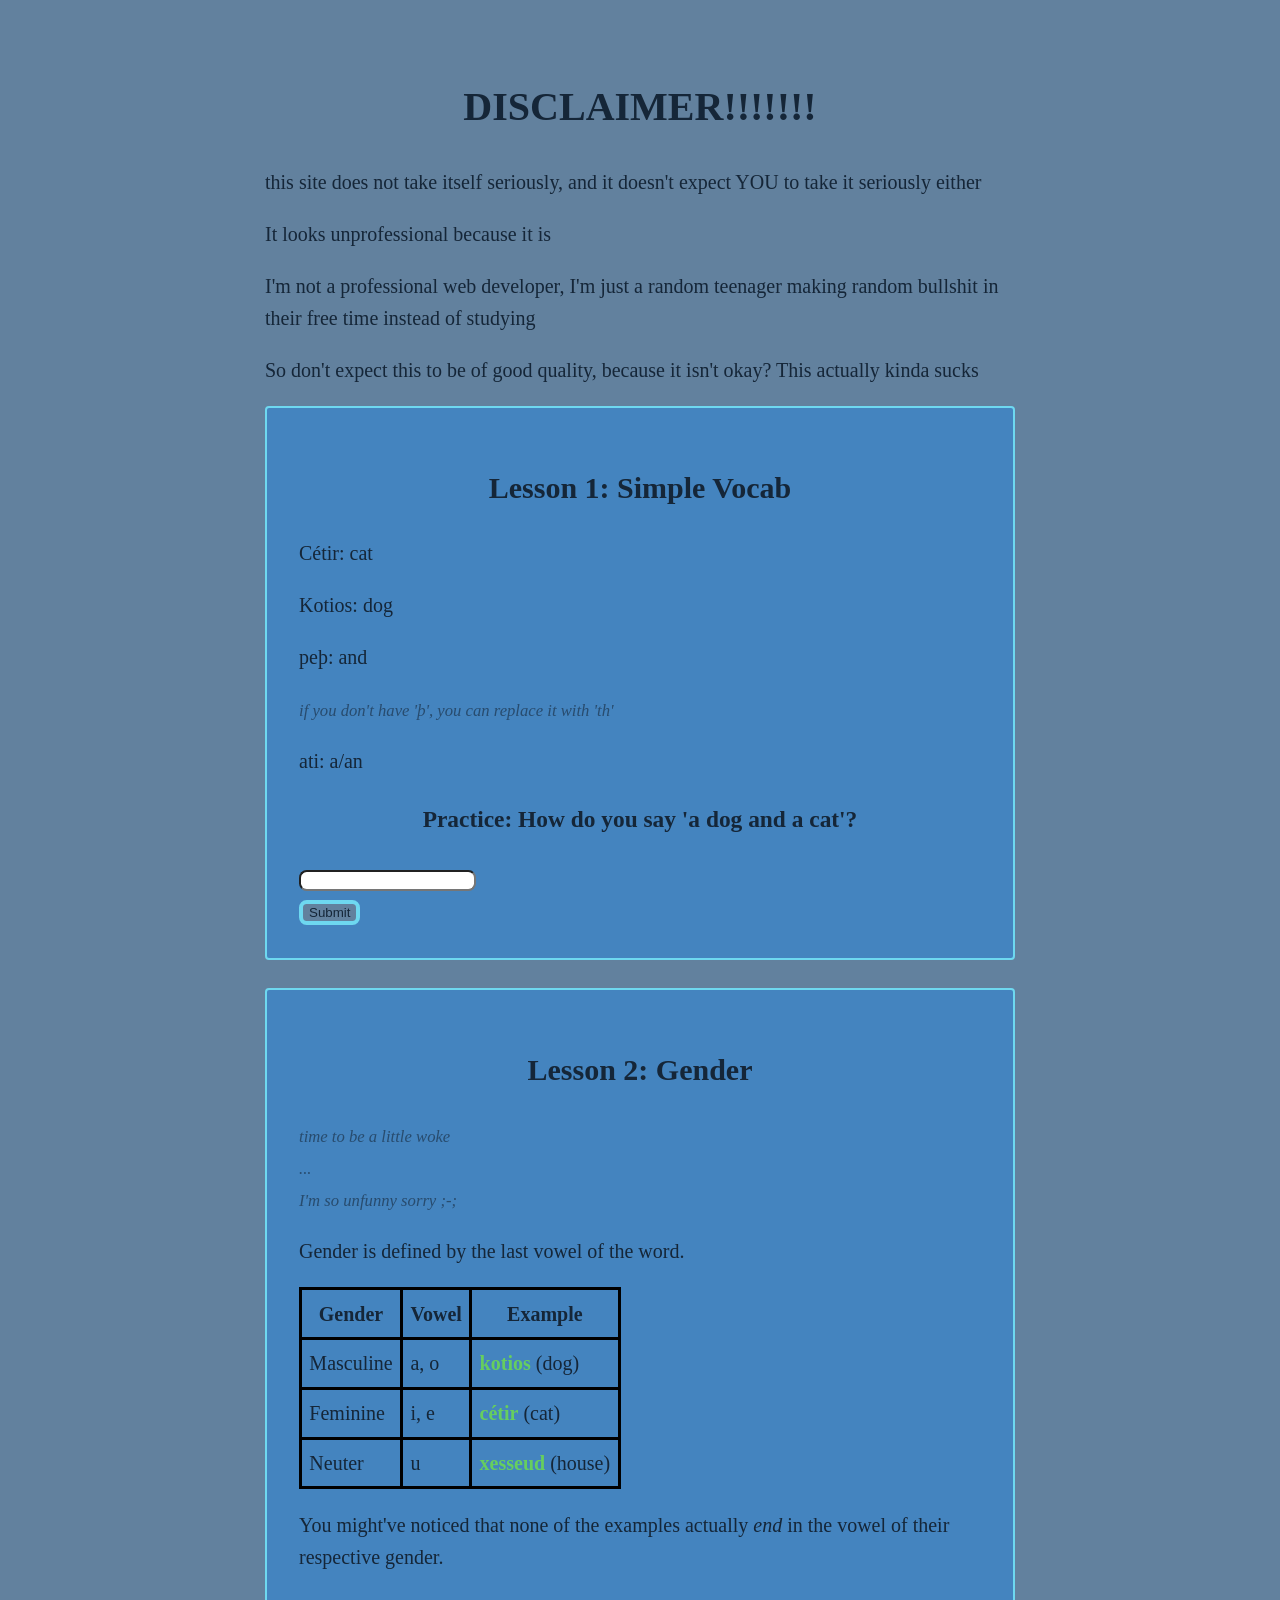
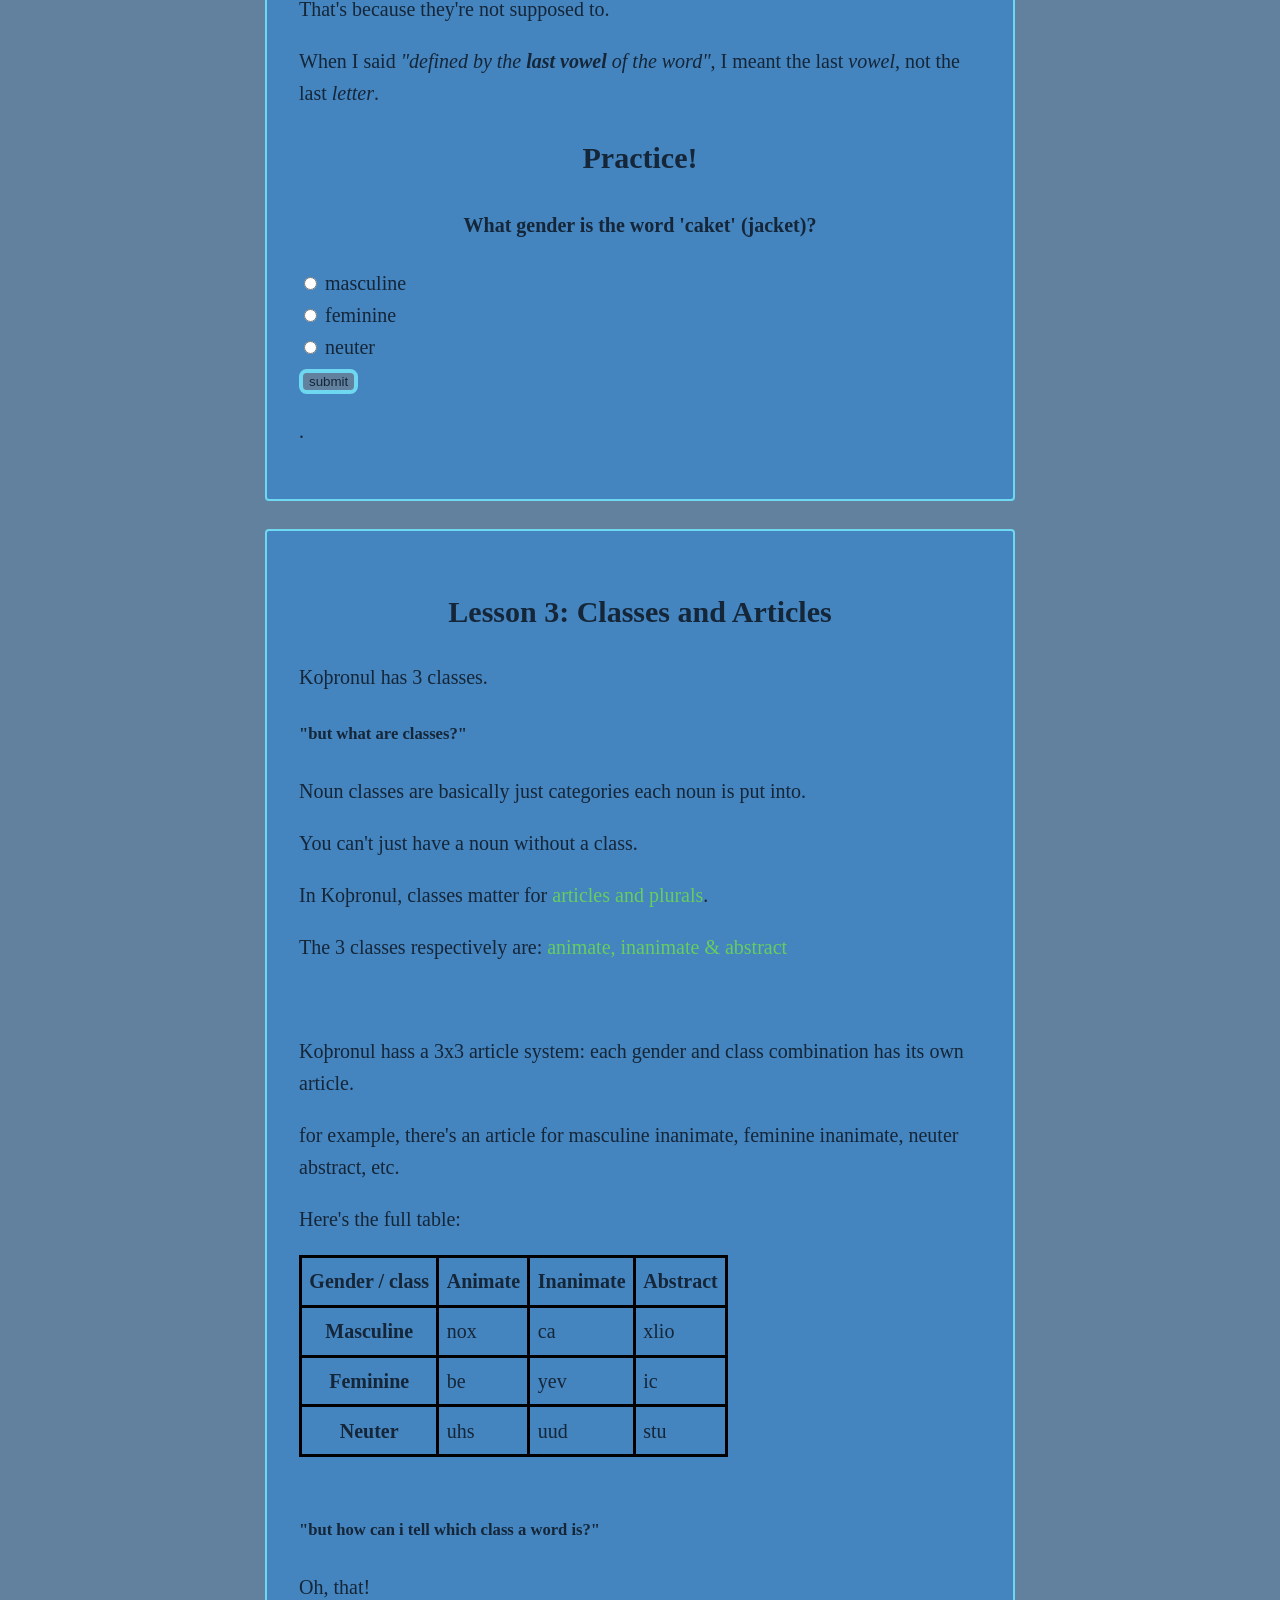
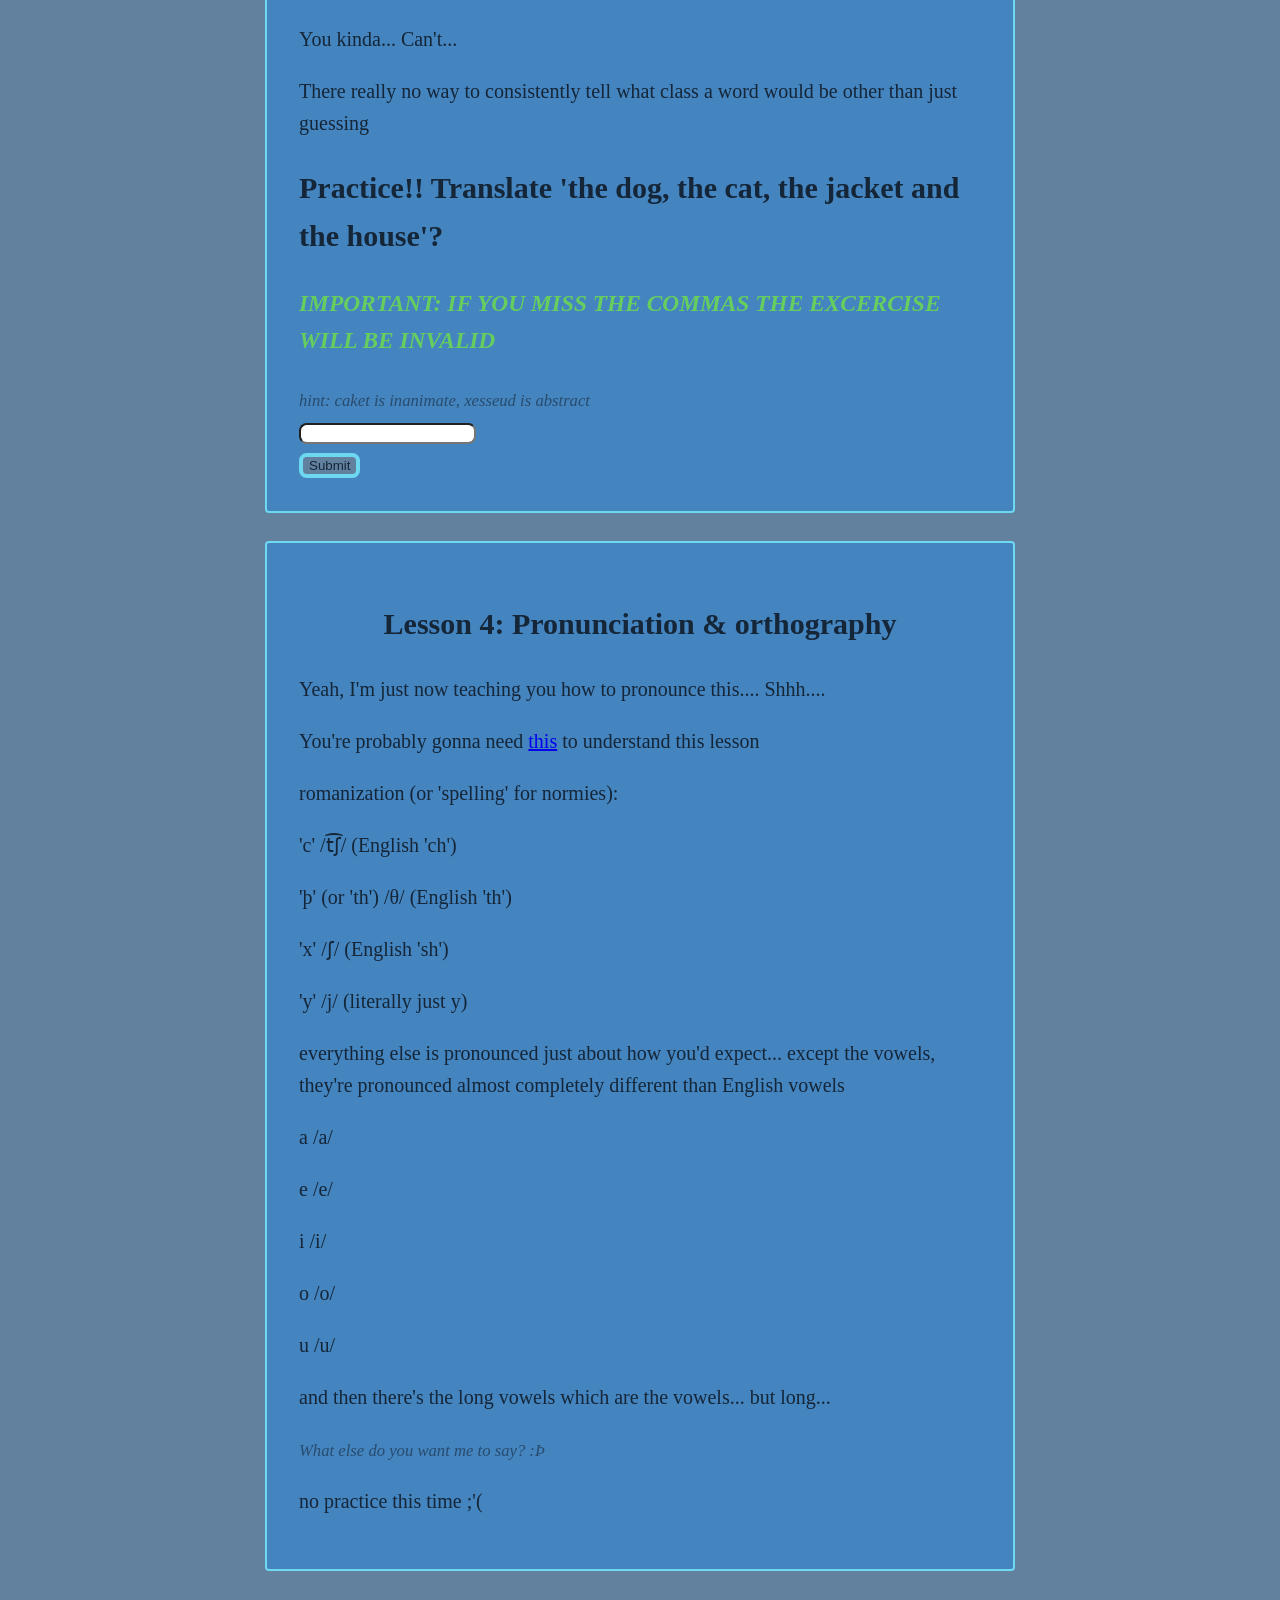
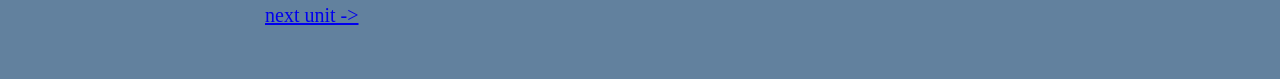
==== commit 09b6e612: "fñlksajfgñlsdakjgl-.ksdaj" ====
--- a/index.html
+++ b/index.html
@@ -129,10 +129,10 @@
       <p>Yeah, I'm just now teaching you how to pronounce this.... Shhh....</p>
       <p>You're probably gonna need <a href="https://ipachart.com" target="_blank">this</a> to understand this lesson</p>
       <p>romanization (or 'spelling' for normies):</p>
-      <p>'c' /t͡ʃ/ (English 'ch')</p>
-      <p>'þ' (or 'th') /θ/ (English 'th')</p>
-      <p>'x' /ʃ/ (English 'sh')</p>
-      <p>'y' /j/ (literally just y)</p>
+      <p>'c' <span class="i">/t͡ʃ/</span> (English 'ch')</p>
+      <p>'þ' (or 'th') <span class="i">/θ/</span> (English 'th')</p>
+      <p>'x' <span class="i">/ʃ/</span> (English 'sh')</p>
+      <p>'y' <span class="i">/j/</span> (literally just y)</p>
       <p>everything else is pronounced just about how you'd expect... except the vowels, they're pronounced almost completely different than English vowels</p>
       <p>a /a/</p>
       <p>e /e/</p>
--- a/style.css
+++ b/style.css
@@ -74,4 +74,8 @@
   display:  flex;
   justify-content: center;
   align-content: center;
+}
+
+.i {
+  font-family: Calibri;
 }
